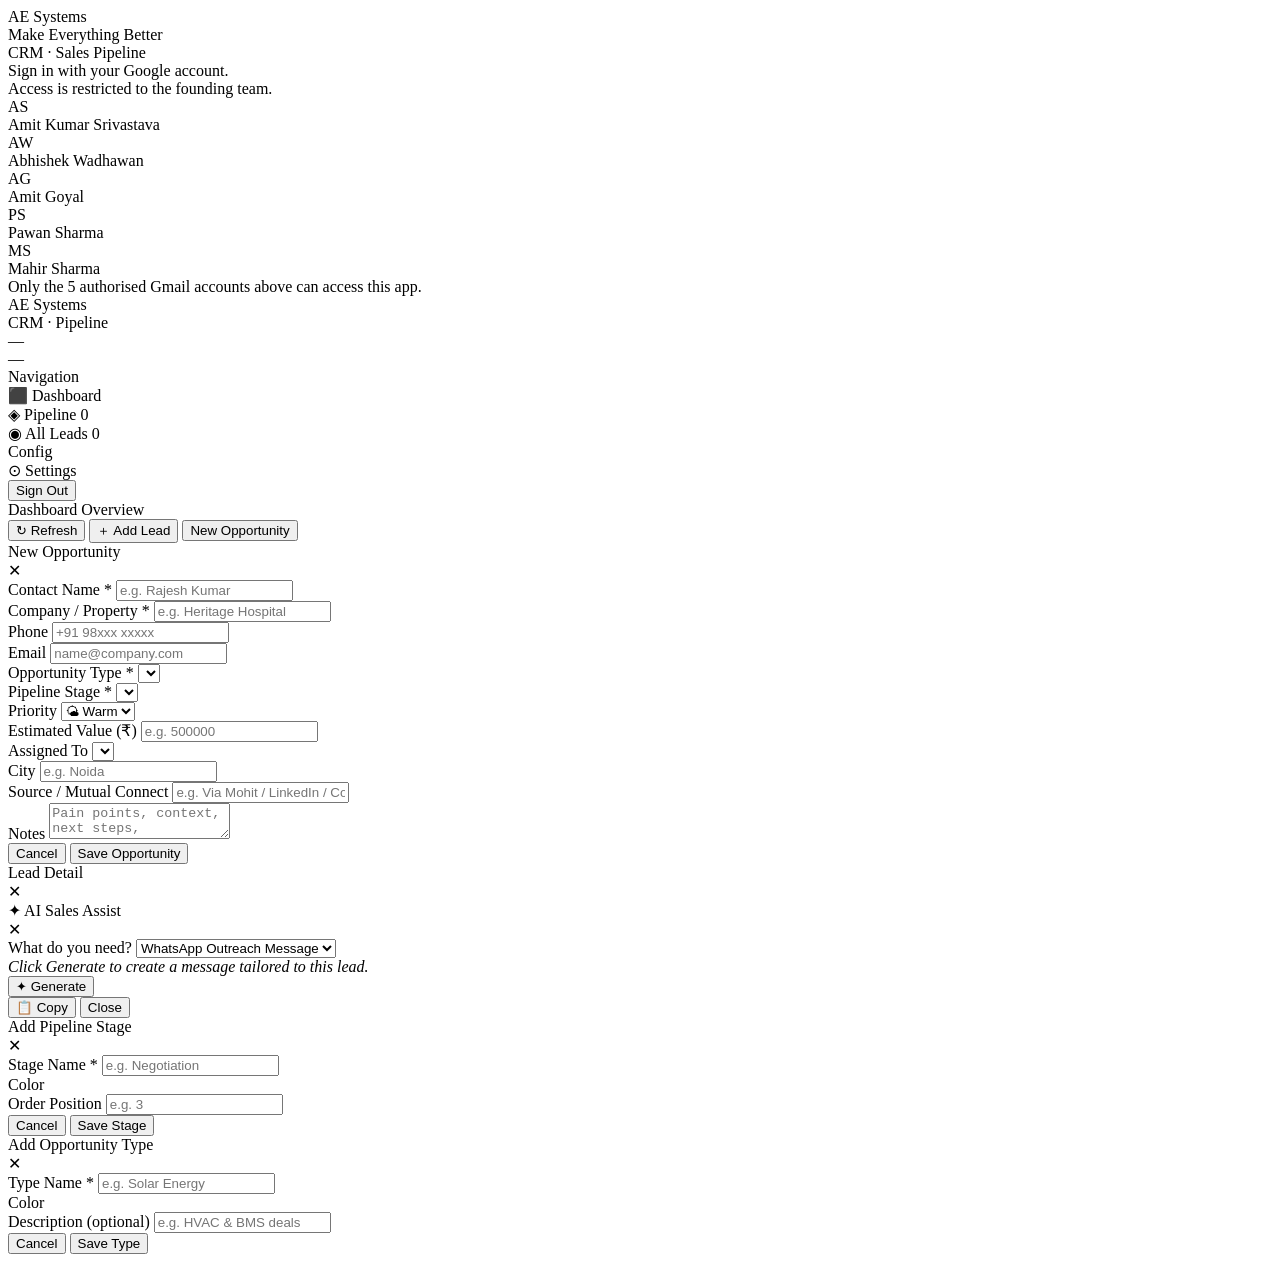
==== index.html @ 58a3195a "Add files via upload" ====
<!DOCTYPE html>
<html lang="en">
<head>
<meta charset="UTF-8">
<meta name="viewport" content="width=device-width, initial-scale=1.0">
<title>AE Systems CRM</title>
<link rel="stylesheet" href="css/style.css">
<!-- Google Identity Services -->
<script src="https://accounts.google.com/gsi/client" async defer></script>
<!-- Google API client -->
<script src="https://apis.google.com/js/api.js" async defer></script>
</head>
<body>

<!-- ══════════════════════════════════════
     LOGIN SCREEN
══════════════════════════════════════ -->
<div class="login-screen" id="login-screen">
  <div class="login-card">
    <div class="login-logo">AE Systems</div>
    <div class="login-tagline">Make Everything Better</div>
    <div class="login-title">CRM · Sales Pipeline</div>
    <div class="login-sub">Sign in with your Google account.<br>Access is restricted to the founding team.</div>

    <div class="login-users">
      <div class="login-user-item"><div class="login-user-avatar">AS</div>Amit Kumar Srivastava</div>
      <div class="login-user-item"><div class="login-user-avatar">AW</div>Abhishek Wadhawan</div>
      <div class="login-user-item"><div class="login-user-avatar">AG</div>Amit Goyal</div>
      <div class="login-user-item"><div class="login-user-avatar">PS</div>Pawan Sharma</div>
      <div class="login-user-item"><div class="login-user-avatar">MS</div>Mahir Sharma</div>
    </div>

    <div class="login-error" id="login-error"></div>
    <div id="google-btn"></div>
    <div class="login-note">Only the 5 authorised Gmail accounts above can access this app.</div>
  </div>
</div>

<!-- ══════════════════════════════════════
     APP SCREEN
══════════════════════════════════════ -->
<div class="app hidden" id="app-screen">

  <!-- SIDEBAR -->
  <aside class="sidebar">
    <div class="sidebar-logo">
      <div class="brand">AE Systems</div>
      <div class="tagline">CRM · Pipeline</div>
    </div>

    <div class="sidebar-user">
      <div class="user-avatar" id="sidebar-avatar"></div>
      <div class="user-info">
        <div class="user-name" id="sidebar-user-name">—</div>
        <div class="user-email" id="sidebar-user-email">—</div>
      </div>
    </div>

    <div class="sidebar-section">
      <div class="sidebar-section-label">Navigation</div>
      <div class="nav-item active" onclick="App.showView('dashboard')" id="nav-dashboard">
        <span class="nav-icon">⬛</span> Dashboard
      </div>
      <div class="nav-item" onclick="App.showView('pipeline')" id="nav-pipeline">
        <span class="nav-icon">◈</span> Pipeline
        <span class="nav-count" id="nav-pipeline-count">0</span>
      </div>
      <div class="nav-item" onclick="App.showView('leads')" id="nav-leads">
        <span class="nav-icon">◉</span> All Leads
        <span class="nav-count" id="nav-leads-count">0</span>
      </div>
    </div>

    <div class="sidebar-section">
      <div class="sidebar-section-label">Config</div>
      <div class="nav-item" onclick="App.showView('settings')" id="nav-settings">
        <span class="nav-icon">⊙</span> Settings
      </div>
    </div>

    <div class="sidebar-footer">
      <button class="btn-signout" onclick="Auth.signOut()">Sign Out</button>
    </div>
  </aside>

  <!-- MAIN -->
  <div class="main">
    <div class="topbar">
      <div class="topbar-title" id="topbar-title">Dashboard <span>Overview</span></div>
      <button class="btn btn-ghost btn-sm" id="btn-refresh" onclick="App.refreshLeads()">↻ Refresh</button>
      <button class="btn btn-ghost btn-sm" onclick="App.openAddLead()">＋ Add Lead</button>
      <button class="btn btn-primary btn-sm" onclick="App.openAddLead()">New Opportunity</button>
    </div>
    <div class="content" id="content"></div>
  </div>
</div>

<!-- ══════════════════════════════════════
     MODALS
══════════════════════════════════════ -->

<!-- ADD / EDIT LEAD -->
<div class="modal-backdrop hidden" id="modal-lead">
  <div class="modal">
    <div class="modal-head">
      <div class="modal-title" id="lead-modal-title">New Opportunity</div>
      <div class="modal-close" onclick="closeModal('modal-lead')">✕</div>
    </div>
    <div class="modal-body">
      <div class="form-row">
        <div class="form-group">
          <label>Contact Name *</label>
          <input type="text" id="f-contact" placeholder="e.g. Rajesh Kumar">
        </div>
        <div class="form-group">
          <label>Company / Property *</label>
          <input type="text" id="f-company" placeholder="e.g. Heritage Hospital">
        </div>
      </div>
      <div class="form-row">
        <div class="form-group">
          <label>Phone</label>
          <input type="text" id="f-phone" placeholder="+91 98xxx xxxxx">
        </div>
        <div class="form-group">
          <label>Email</label>
          <input type="email" id="f-email" placeholder="name@company.com">
        </div>
      </div>
      <div class="form-row">
        <div class="form-group">
          <label>Opportunity Type *</label>
          <select id="f-type"></select>
        </div>
        <div class="form-group">
          <label>Pipeline Stage *</label>
          <select id="f-stage"></select>
        </div>
      </div>
      <div class="form-row">
        <div class="form-group">
          <label>Priority</label>
          <select id="f-priority">
            <option value="hot">🔥 Hot</option>
            <option value="warm" selected>🌤 Warm</option>
            <option value="cold">❄️ Cold</option>
          </select>
        </div>
        <div class="form-group">
          <label>Estimated Value (₹)</label>
          <input type="number" id="f-value" placeholder="e.g. 500000">
        </div>
      </div>
      <div class="form-row">
        <div class="form-group">
          <label>Assigned To</label>
          <select id="f-assigned"></select>
        </div>
        <div class="form-group">
          <label>City</label>
          <input type="text" id="f-city" placeholder="e.g. Noida">
        </div>
      </div>
      <div class="form-row">
        <div class="form-group full">
          <label>Source / Mutual Connect</label>
          <input type="text" id="f-source" placeholder="e.g. Via Mohit / LinkedIn / Cold Outreach">
        </div>
      </div>
      <div class="form-group full">
        <label>Notes</label>
        <textarea id="f-notes" placeholder="Pain points, context, next steps, objections..."></textarea>
      </div>
    </div>
    <div class="modal-footer">
      <button class="btn btn-ghost" onclick="closeModal('modal-lead')">Cancel</button>
      <button class="btn btn-primary" onclick="App.saveLead()">Save Opportunity</button>
    </div>
  </div>
</div>

<!-- LEAD DETAIL -->
<div class="modal-backdrop hidden" id="modal-detail">
  <div class="modal modal-wide">
    <div class="modal-head">
      <div class="modal-title" id="detail-title">Lead Detail</div>
      <div class="modal-close" onclick="closeModal('modal-detail')">✕</div>
    </div>
    <div class="modal-body" id="detail-body"></div>
    <div class="modal-footer" id="detail-footer"></div>
  </div>
</div>

<!-- AI ASSIST -->
<div class="modal-backdrop hidden" id="modal-ai">
  <div class="modal">
    <div class="modal-head">
      <div class="modal-title">✦ AI Sales Assist</div>
      <div class="modal-close" onclick="closeModal('modal-ai')">✕</div>
    </div>
    <div class="modal-body">
      <div class="form-group">
        <label>What do you need?</label>
        <select id="ai-task">
          <option value="whatsapp">WhatsApp Outreach Message</option>
          <option value="followup">Follow-up Message</option>
          <option value="email">Email Pitch</option>
          <option value="objection">Handle Objection</option>
          <option value="poc">POC Proposal Summary</option>
        </select>
      </div>
      <div class="form-group" id="ai-objection-wrap" style="display:none">
        <label>What objection to handle?</label>
        <input type="text" id="ai-objection-text" placeholder="e.g. Budget is tight this year">
      </div>
      <div id="ai-output" class="ai-output" style="color:var(--text3);font-style:italic">
        Click Generate to create a message tailored to this lead.
      </div>
      <button class="btn btn-ai" onclick="App.generateAI()">✦ Generate</button>
    </div>
    <div class="modal-footer">
      <button class="btn btn-ghost btn-sm" onclick="App.copyAI()">📋 Copy</button>
      <button class="btn btn-ghost" onclick="closeModal('modal-ai')">Close</button>
    </div>
  </div>
</div>

<!-- ADD/EDIT STAGE -->
<div class="modal-backdrop hidden" id="modal-stage">
  <div class="modal">
    <div class="modal-head">
      <div class="modal-title" id="stage-modal-title">Add Pipeline Stage</div>
      <div class="modal-close" onclick="closeModal('modal-stage')">✕</div>
    </div>
    <div class="modal-body">
      <div class="form-group">
        <label>Stage Name *</label>
        <input type="text" id="s-name" placeholder="e.g. Negotiation">
      </div>
      <div class="form-group">
        <label>Color</label>
        <div class="color-options" id="stage-colors">
          <div class="color-swatch selected" style="background:#00d4aa" data-color="#00d4aa" onclick="App.selectStageColor(this)"></div>
          <div class="color-swatch" style="background:#4f8ef7" data-color="#4f8ef7" onclick="App.selectStageColor(this)"></div>
          <div class="color-swatch" style="background:#f5a623" data-color="#f5a623" onclick="App.selectStageColor(this)"></div>
          <div class="color-swatch" style="background:#ff4d6d" data-color="#ff4d6d" onclick="App.selectStageColor(this)"></div>
          <div class="color-swatch" style="background:#9b6dff" data-color="#9b6dff" onclick="App.selectStageColor(this)"></div>
          <div class="color-swatch" style="background:#2dd4a0" data-color="#2dd4a0" onclick="App.selectStageColor(this)"></div>
          <div class="color-swatch" style="background:#ff8c69" data-color="#ff8c69" onclick="App.selectStageColor(this)"></div>
          <div class="color-swatch" style="background:#e879f9" data-color="#e879f9" onclick="App.selectStageColor(this)"></div>
        </div>
      </div>
      <div class="form-group">
        <label>Order Position</label>
        <input type="number" id="s-order" placeholder="e.g. 3" min="1">
      </div>
    </div>
    <div class="modal-footer">
      <button class="btn btn-ghost" onclick="closeModal('modal-stage')">Cancel</button>
      <button class="btn btn-primary" onclick="App.saveStage()">Save Stage</button>
    </div>
  </div>
</div>

<!-- ADD/EDIT OPPORTUNITY TYPE -->
<div class="modal-backdrop hidden" id="modal-optype">
  <div class="modal">
    <div class="modal-head">
      <div class="modal-title" id="optype-modal-title">Add Opportunity Type</div>
      <div class="modal-close" onclick="closeModal('modal-optype')">✕</div>
    </div>
    <div class="modal-body">
      <div class="form-group">
        <label>Type Name *</label>
        <input type="text" id="ot-name" placeholder="e.g. Solar Energy">
      </div>
      <div class="form-group">
        <label>Color</label>
        <div class="color-options" id="optype-colors">
          <div class="color-swatch selected" style="background:#00d4aa" data-color="#00d4aa" onclick="App.selectOtColor(this)"></div>
          <div class="color-swatch" style="background:#4f8ef7" data-color="#4f8ef7" onclick="App.selectOtColor(this)"></div>
          <div class="color-swatch" style="background:#f5a623" data-color="#f5a623" onclick="App.selectOtColor(this)"></div>
          <div class="color-swatch" style="background:#ff4d6d" data-color="#ff4d6d" onclick="App.selectOtColor(this)"></div>
          <div class="color-swatch" style="background:#9b6dff" data-color="#9b6dff" onclick="App.selectOtColor(this)"></div>
          <div class="color-swatch" style="background:#2dd4a0" data-color="#2dd4a0" onclick="App.selectOtColor(this)"></div>
          <div class="color-swatch" style="background:#ff8c69" data-color="#ff8c69" onclick="App.selectOtColor(this)"></div>
          <div class="color-swatch" style="background:#e879f9" data-color="#e879f9" onclick="App.selectOtColor(this)"></div>
        </div>
      </div>
      <div class="form-group">
        <label>Description (optional)</label>
        <input type="text" id="ot-desc" placeholder="e.g. HVAC & BMS deals">
      </div>
    </div>
    <div class="modal-footer">
      <button class="btn btn-ghost" onclick="closeModal('modal-optype')">Cancel</button>
      <button class="btn btn-primary" onclick="App.saveOpType()">Save Type</button>
    </div>
  </div>
</div>

<!-- TOAST -->
<div class="toast" id="toast"></div>

<!-- SCRIPTS (order matters) -->
<script src="config.js"></script>
<script src="js/auth.js"></script>
<script src="js/sheets.js"></script>
<script src="js/app.js"></script>
</body>
</html>
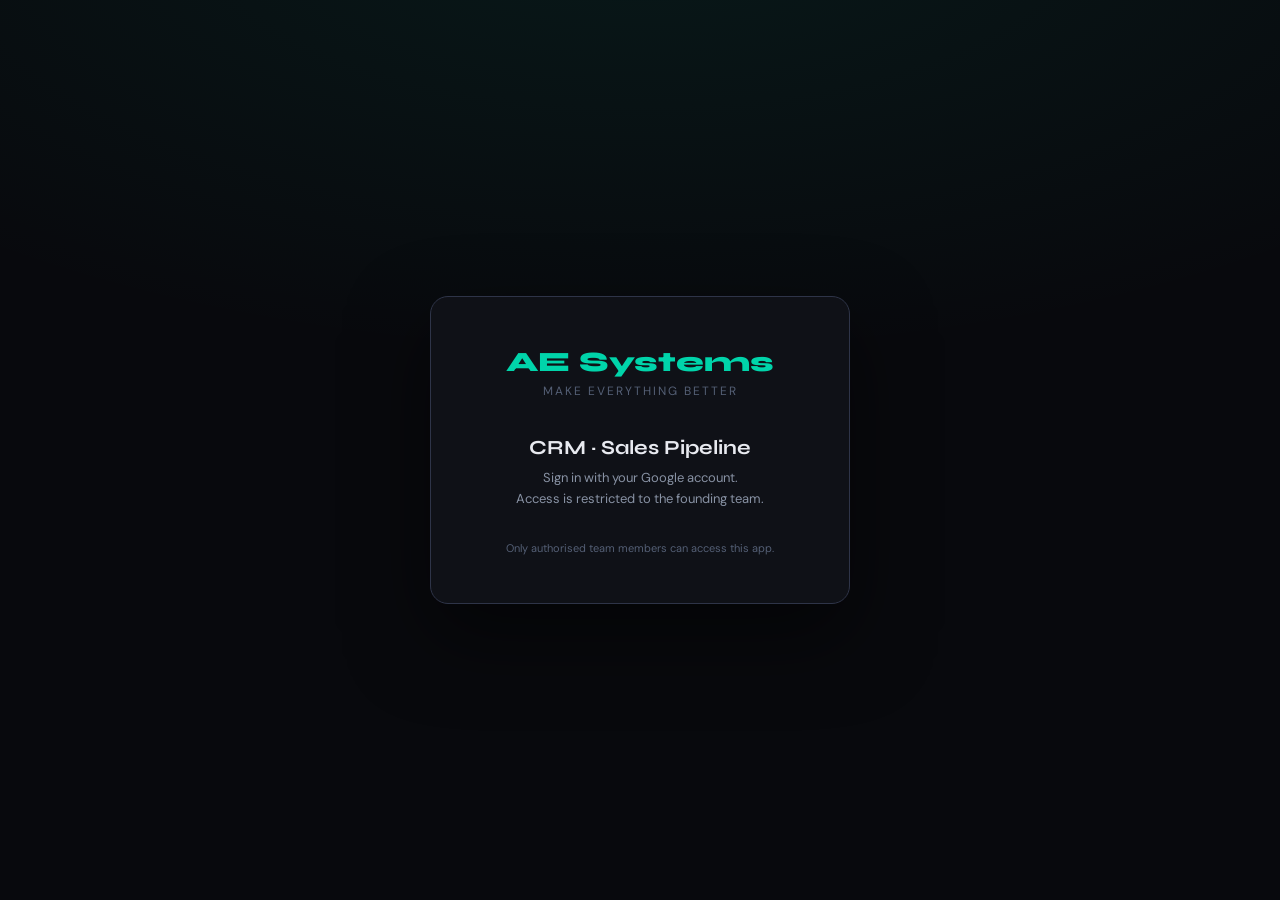
==== commit 3184a172: "Add files via upload" ====
--- a/index.html
+++ b/index.html
@@ -22,17 +22,9 @@
     <div class="login-title">CRM · Sales Pipeline</div>
     <div class="login-sub">Sign in with your Google account.<br>Access is restricted to the founding team.</div>
 
-    <div class="login-users">
-      <div class="login-user-item"><div class="login-user-avatar">AS</div>Amit Kumar Srivastava</div>
-      <div class="login-user-item"><div class="login-user-avatar">AW</div>Abhishek Wadhawan</div>
-      <div class="login-user-item"><div class="login-user-avatar">AG</div>Amit Goyal</div>
-      <div class="login-user-item"><div class="login-user-avatar">PS</div>Pawan Sharma</div>
-      <div class="login-user-item"><div class="login-user-avatar">MS</div>Mahir Sharma</div>
-    </div>
-
     <div class="login-error" id="login-error"></div>
     <div id="google-btn"></div>
-    <div class="login-note">Only the 5 authorised Gmail accounts above can access this app.</div>
+    <div class="login-note">Only authorised team members can access this app.</div>
   </div>
 </div>
 
@@ -88,8 +80,7 @@
     <div class="topbar">
       <div class="topbar-title" id="topbar-title">Dashboard <span>Overview</span></div>
       <button class="btn btn-ghost btn-sm" id="btn-refresh" onclick="App.refreshLeads()">↻ Refresh</button>
-      <button class="btn btn-ghost btn-sm" onclick="App.openAddLead()">＋ Add Lead</button>
-      <button class="btn btn-primary btn-sm" onclick="App.openAddLead()">New Opportunity</button>
+      <button class="btn btn-primary btn-sm" onclick="App.openAddLead()">＋ New Opportunity</button>
     </div>
     <div class="content" id="content"></div>
   </div>
--- a/css/style.css
+++ b/css/style.css
@@ -0,0 +1,264 @@
+/* AE SYSTEMS CRM — STYLES */
+@import url('https://fonts.googleapis.com/css2?family=Syne:wght@400;500;600;700;800&family=DM+Sans:ital,wght@0,300;0,400;0,500;0,600;1,400&display=swap');
+
+:root {
+  --bg: #08090d;
+  --surface: #0f1117;
+  --surface2: #161922;
+  --surface3: #1e2230;
+  --border: #252a38;
+  --border2: #2e3448;
+  --teal: #00d4aa;
+  --teal-dim: rgba(0,212,170,0.12);
+  --teal-glow: rgba(0,212,170,0.25);
+  --amber: #f5a623;
+  --amber-dim: rgba(245,166,35,0.12);
+  --red: #ff4d6d;
+  --red-dim: rgba(255,77,109,0.12);
+  --blue: #4f8ef7;
+  --blue-dim: rgba(79,142,247,0.12);
+  --purple: #9b6dff;
+  --purple-dim: rgba(155,109,255,0.12);
+  --green: #2dd4a0;
+  --text: #e8eaf0;
+  --text2: #8892a4;
+  --text3: #545f75;
+  --font-head: 'Syne', sans-serif;
+  --font-body: 'DM Sans', sans-serif;
+  --radius: 10px;
+  --radius-sm: 6px;
+}
+
+* { margin: 0; padding: 0; box-sizing: border-box; }
+body { font-family: var(--font-body); background: var(--bg); color: var(--text); min-height: 100vh; }
+
+/* ── LOGIN SCREEN ── */
+.login-screen {
+  min-height: 100vh; display: flex; align-items: center; justify-content: center;
+  background: var(--bg);
+  background-image: radial-gradient(ellipse 80% 50% at 50% -10%, rgba(0,212,170,0.08), transparent);
+}
+.login-card {
+  background: var(--surface); border: 1px solid var(--border2);
+  border-radius: 18px; padding: 48px 44px; width: 100%; max-width: 420px;
+  text-align: center; box-shadow: 0 32px 80px rgba(0,0,0,0.5);
+}
+.login-logo { font-family: var(--font-head); font-size: 28px; font-weight: 800; color: var(--teal); margin-bottom: 4px; }
+.login-tagline { font-size: 12px; color: var(--text3); letter-spacing: 2px; text-transform: uppercase; margin-bottom: 36px; }
+.login-title { font-family: var(--font-head); font-size: 20px; font-weight: 700; margin-bottom: 8px; }
+.login-sub { font-size: 13px; color: var(--text2); margin-bottom: 32px; line-height: 1.6; }
+.login-users { display: flex; flex-direction: column; gap: 8px; margin-bottom: 28px; text-align: left; }
+.login-user-item {
+  display: flex; align-items: center; gap: 10px; padding: 10px 14px;
+  background: var(--surface2); border: 1px solid var(--border); border-radius: var(--radius-sm);
+  font-size: 12px; color: var(--text2);
+}
+.login-user-avatar {
+  width: 28px; height: 28px; border-radius: 50%; background: var(--teal-dim);
+  color: var(--teal); font-size: 11px; font-weight: 700;
+  display: flex; align-items: center; justify-content: center; flex-shrink: 0;
+}
+.btn-google {
+  width: 100%; padding: 13px 20px; border-radius: var(--radius-sm);
+  background: #fff; color: #1a1a1a; font-family: var(--font-body);
+  font-size: 14px; font-weight: 600; border: none; cursor: pointer;
+  display: flex; align-items: center; justify-content: center; gap: 10px;
+  transition: all .15s; box-shadow: 0 2px 8px rgba(0,0,0,0.2);
+}
+.btn-google:hover { background: #f0f0f0; transform: translateY(-1px); }
+.btn-google svg { width: 18px; height: 18px; }
+.login-note { font-size: 11px; color: var(--text3); margin-top: 16px; }
+.login-error {
+  background: var(--red-dim); border: 1px solid rgba(255,77,109,0.3);
+  color: var(--red); padding: 10px 14px; border-radius: var(--radius-sm);
+  font-size: 13px; margin-bottom: 16px; display: none;
+}
+
+/* ── APP LAYOUT ── */
+.app { display: flex; height: 100vh; overflow: hidden; }
+.hidden { display: none !important; }
+
+/* ── SIDEBAR ── */
+.sidebar {
+  width: 224px; min-width: 224px; background: var(--surface);
+  border-right: 1px solid var(--border); display: flex; flex-direction: column; overflow-y: auto;
+}
+.sidebar-logo { padding: 22px 20px 18px; border-bottom: 1px solid var(--border); }
+.sidebar-logo .brand { font-family: var(--font-head); font-size: 18px; font-weight: 800; color: var(--teal); }
+.sidebar-logo .tagline { font-size: 10px; color: var(--text3); font-weight: 500; letter-spacing: 1.5px; text-transform: uppercase; margin-top: 2px; }
+.sidebar-user {
+  padding: 14px 16px; border-bottom: 1px solid var(--border);
+  display: flex; align-items: center; gap: 10px;
+}
+.user-avatar {
+  width: 32px; height: 32px; border-radius: 50%;
+  background: var(--teal-dim); border: 1px solid var(--teal-glow);
+  display: flex; align-items: center; justify-content: center;
+  font-size: 12px; font-weight: 700; color: var(--teal); flex-shrink: 0;
+  overflow: hidden;
+}
+.user-avatar img { width: 100%; height: 100%; object-fit: cover; }
+.user-info { flex: 1; min-width: 0; }
+.user-name { font-size: 12px; font-weight: 600; color: var(--text); white-space: nowrap; overflow: hidden; text-overflow: ellipsis; }
+.user-email { font-size: 10px; color: var(--text3); white-space: nowrap; overflow: hidden; text-overflow: ellipsis; }
+.sidebar-section { padding: 16px 12px 8px; }
+.sidebar-section-label { font-size: 9px; font-weight: 700; letter-spacing: 2px; text-transform: uppercase; color: var(--text3); padding: 0 8px; margin-bottom: 6px; }
+.nav-item {
+  display: flex; align-items: center; gap: 10px; padding: 9px 10px;
+  border-radius: var(--radius-sm); font-size: 13px; font-weight: 500;
+  color: var(--text2); cursor: pointer; transition: all .15s; margin-bottom: 2px;
+}
+.nav-item:hover { background: var(--surface2); color: var(--text); }
+.nav-item.active { background: var(--teal-dim); color: var(--teal); }
+.nav-icon { font-size: 15px; width: 18px; text-align: center; }
+.nav-count { margin-left: auto; background: var(--surface3); color: var(--text3); font-size: 10px; font-weight: 700; padding: 2px 7px; border-radius: 20px; }
+.nav-item.active .nav-count { background: var(--teal-glow); color: var(--teal); }
+.sidebar-footer { margin-top: auto; padding: 14px 16px; border-top: 1px solid var(--border); }
+.btn-signout { width: 100%; padding: 8px; background: var(--surface2); border: 1px solid var(--border2); border-radius: var(--radius-sm); color: var(--text3); font-size: 12px; font-weight: 600; cursor: pointer; transition: all .15s; }
+.btn-signout:hover { border-color: var(--red); color: var(--red); background: var(--red-dim); }
+
+/* ── MAIN ── */
+.main { flex: 1; display: flex; flex-direction: column; overflow: hidden; }
+.topbar {
+  background: var(--surface); border-bottom: 1px solid var(--border);
+  padding: 14px 28px; display: flex; align-items: center; gap: 12px; flex-shrink: 0;
+}
+.topbar-title { font-family: var(--font-head); font-size: 18px; font-weight: 700; flex: 1; }
+.topbar-title span { color: var(--teal); }
+.content { flex: 1; overflow-y: auto; padding: 24px 28px; }
+
+/* ── BUTTONS ── */
+.btn {
+  display: inline-flex; align-items: center; gap: 7px; padding: 9px 18px;
+  border-radius: var(--radius-sm); font-family: var(--font-body); font-size: 13px;
+  font-weight: 600; border: none; cursor: pointer; transition: all .15s; white-space: nowrap;
+}
+.btn-primary { background: var(--teal); color: #08090d; }
+.btn-primary:hover { background: #00efc0; }
+.btn-ghost { background: var(--surface2); color: var(--text2); border: 1px solid var(--border2); }
+.btn-ghost:hover { border-color: var(--teal); color: var(--teal); }
+.btn-sm { padding: 6px 12px; font-size: 12px; }
+.btn-danger { background: var(--red-dim); color: var(--red); border: 1px solid rgba(255,77,109,0.25); }
+.btn-danger:hover { background: var(--red); color: #fff; }
+.btn-ai { background: var(--purple-dim); color: var(--purple); border: 1px solid rgba(155,109,255,0.3); }
+.btn-ai:hover { background: var(--purple); color: #fff; }
+
+/* ── STATS ── */
+.stats-grid { display: grid; grid-template-columns: repeat(4, 1fr); gap: 14px; margin-bottom: 24px; }
+.stat-card { background: var(--surface); border: 1px solid var(--border); border-radius: var(--radius); padding: 18px 20px; position: relative; overflow: hidden; }
+.stat-card::before { content: ''; position: absolute; top: 0; left: 0; right: 0; height: 2px; }
+.stat-card.c-teal::before { background: var(--teal); }
+.stat-card.c-amber::before { background: var(--amber); }
+.stat-card.c-blue::before { background: var(--blue); }
+.stat-card.c-purple::before { background: var(--purple); }
+.stat-label { font-size: 11px; font-weight: 600; color: var(--text3); text-transform: uppercase; letter-spacing: 1px; margin-bottom: 8px; }
+.stat-value { font-family: var(--font-head); font-size: 28px; font-weight: 800; }
+.stat-card.c-teal .stat-value { color: var(--teal); }
+.stat-card.c-amber .stat-value { color: var(--amber); }
+.stat-card.c-blue .stat-value { color: var(--blue); }
+.stat-card.c-purple .stat-value { color: var(--purple); }
+.stat-sub { font-size: 11px; color: var(--text3); margin-top: 4px; }
+
+/* ── PIPELINE ── */
+.pipeline-wrap { display: flex; gap: 14px; overflow-x: auto; padding-bottom: 8px; }
+.pipeline-col { min-width: 240px; max-width: 260px; flex-shrink: 0; background: var(--surface); border: 1px solid var(--border); border-radius: var(--radius); display: flex; flex-direction: column; }
+.pipeline-col-head { padding: 14px 16px; border-bottom: 1px solid var(--border); display: flex; align-items: center; gap: 8px; }
+.stage-dot { width: 8px; height: 8px; border-radius: 50%; flex-shrink: 0; }
+.stage-name-label { font-family: var(--font-head); font-size: 13px; font-weight: 700; flex: 1; }
+.stage-count { background: var(--surface3); color: var(--text3); font-size: 11px; font-weight: 700; padding: 2px 8px; border-radius: 20px; }
+.pipeline-col-body { padding: 12px; flex: 1; display: flex; flex-direction: column; gap: 10px; min-height: 80px; }
+.lead-card { background: var(--surface2); border: 1px solid var(--border); border-radius: var(--radius-sm); padding: 12px 14px; cursor: pointer; transition: all .15s; }
+.lead-card:hover { border-color: var(--teal); transform: translateY(-1px); }
+.lead-name { font-family: var(--font-head); font-size: 13px; font-weight: 700; margin-bottom: 4px; }
+.lead-company { font-size: 12px; color: var(--text2); margin-bottom: 8px; }
+.lead-meta { display: flex; align-items: center; gap: 6px; flex-wrap: wrap; }
+.lead-owner { font-size: 10px; color: var(--text3); margin-top: 6px; }
+
+/* ── TAGS / CHIPS ── */
+.tag { font-size: 10px; font-weight: 600; padding: 2px 8px; border-radius: 20px; text-transform: uppercase; letter-spacing: 0.5px; }
+.badge-stage { font-size: 10px; font-weight: 700; padding: 3px 9px; border-radius: 20px; border: 1px solid; }
+.priority-hot  { background: var(--red-dim);   color: var(--red); }
+.priority-warm { background: var(--amber-dim); color: var(--amber); }
+.priority-cold { background: var(--blue-dim);  color: var(--text3); }
+
+/* ── TABLE ── */
+.table-wrap { background: var(--surface); border: 1px solid var(--border); border-radius: var(--radius); overflow: hidden; }
+table { width: 100%; border-collapse: collapse; }
+thead th { padding: 12px 16px; text-align: left; font-size: 11px; font-weight: 700; text-transform: uppercase; letter-spacing: 1px; color: var(--text3); background: var(--surface2); border-bottom: 1px solid var(--border); }
+tbody tr { border-bottom: 1px solid var(--border); cursor: pointer; transition: background .1s; }
+tbody tr:hover { background: var(--surface2); }
+tbody tr:last-child { border-bottom: none; }
+td { padding: 13px 16px; font-size: 13px; color: var(--text2); }
+td.primary { color: var(--text); font-weight: 600; }
+
+/* ── FILTERS ── */
+.filters-bar { display: flex; gap: 10px; align-items: center; flex-wrap: wrap; margin-bottom: 18px; }
+.filter-chip { padding: 6px 14px; border-radius: 20px; font-size: 12px; font-weight: 600; border: 1px solid var(--border2); color: var(--text2); cursor: pointer; background: var(--surface); transition: all .15s; }
+.filter-chip.active { background: var(--teal-dim); color: var(--teal); border-color: var(--teal); }
+.view-toggle { display: flex; gap: 4px; background: var(--surface2); border: 1px solid var(--border); border-radius: var(--radius-sm); padding: 3px; }
+.view-btn { padding: 5px 12px; border-radius: 4px; font-size: 12px; font-weight: 600; cursor: pointer; color: var(--text3); transition: all .15s; }
+.view-btn.active { background: var(--teal-dim); color: var(--teal); }
+
+/* ── MODAL ── */
+.modal-backdrop { position: fixed; inset: 0; background: rgba(0,0,0,0.75); display: flex; align-items: center; justify-content: center; z-index: 1000; padding: 20px; backdrop-filter: blur(4px); }
+.modal { background: var(--surface); border: 1px solid var(--border2); border-radius: 14px; width: 100%; max-width: 600px; max-height: 90vh; overflow-y: auto; box-shadow: 0 24px 80px rgba(0,0,0,0.6); }
+.modal-wide { max-width: 780px; }
+.modal-head { padding: 22px 24px; border-bottom: 1px solid var(--border); display: flex; align-items: center; gap: 12px; }
+.modal-title { font-family: var(--font-head); font-size: 17px; font-weight: 800; flex: 1; }
+.modal-close { width: 30px; height: 30px; background: var(--surface2); border: 1px solid var(--border); border-radius: 50%; display: flex; align-items: center; justify-content: center; cursor: pointer; color: var(--text3); font-size: 16px; transition: all .15s; }
+.modal-close:hover { background: var(--red-dim); color: var(--red); border-color: var(--red); }
+.modal-body { padding: 22px 24px; display: flex; flex-direction: column; gap: 16px; }
+.modal-footer { padding: 16px 24px; border-top: 1px solid var(--border); display: flex; align-items: center; gap: 10px; justify-content: flex-end; }
+
+/* ── FORMS ── */
+.form-row { display: grid; grid-template-columns: 1fr 1fr; gap: 14px; }
+.form-group { display: flex; flex-direction: column; gap: 6px; }
+.form-group.full { grid-column: 1 / -1; }
+label { font-size: 11px; font-weight: 700; color: var(--text3); text-transform: uppercase; letter-spacing: 1px; }
+input, select, textarea { background: var(--surface2); border: 1px solid var(--border2); border-radius: var(--radius-sm); padding: 10px 12px; font-family: var(--font-body); font-size: 13px; color: var(--text); transition: border .15s; outline: none; }
+input:focus, select:focus, textarea:focus { border-color: var(--teal); }
+textarea { resize: vertical; min-height: 80px; }
+select option { background: var(--surface2); }
+
+/* ── SETTINGS ── */
+.settings-section { background: var(--surface); border: 1px solid var(--border); border-radius: var(--radius); margin-bottom: 18px; overflow: hidden; }
+.settings-head { padding: 16px 20px; border-bottom: 1px solid var(--border); display: flex; align-items: center; justify-content: space-between; }
+.settings-head-title { font-family: var(--font-head); font-size: 14px; font-weight: 700; }
+.settings-body { padding: 16px 20px; display: flex; flex-direction: column; gap: 10px; }
+.settings-item { display: flex; align-items: center; gap: 10px; padding: 10px 14px; background: var(--surface2); border: 1px solid var(--border); border-radius: var(--radius-sm); }
+.item-color { width: 12px; height: 12px; border-radius: 50%; flex-shrink: 0; }
+.item-name { flex: 1; font-size: 13px; font-weight: 500; }
+.item-actions { display: flex; gap: 6px; }
+
+/* ── AI PANEL ── */
+.ai-output { background: var(--surface2); border: 1px solid var(--border2); border-radius: var(--radius-sm); padding: 16px; font-size: 13px; line-height: 1.7; color: var(--text); min-height: 120px; white-space: pre-wrap; word-break: break-word; }
+.ai-output.loading { color: var(--text3); animation: pulse 1.5s infinite; }
+@keyframes pulse { 0%,100%{opacity:1} 50%{opacity:.4} }
+
+/* ── COLOR SWATCHES ── */
+.color-options { display: flex; gap: 8px; flex-wrap: wrap; margin-top: 4px; }
+.color-swatch { width: 24px; height: 24px; border-radius: 50%; cursor: pointer; border: 2px solid transparent; transition: all .15s; }
+.color-swatch.selected { border-color: #fff; transform: scale(1.2); }
+
+/* ── DETAIL ── */
+.detail-grid { display: grid; grid-template-columns: 1fr 1fr; gap: 12px; }
+.detail-item { display: flex; flex-direction: column; gap: 4px; }
+.detail-label { font-size: 10px; font-weight: 700; color: var(--text3); text-transform: uppercase; letter-spacing: 1px; }
+.detail-value { font-size: 13px; color: var(--text); font-weight: 500; }
+.detail-notes { background: var(--surface2); border: 1px solid var(--border); border-radius: var(--radius-sm); padding: 12px; font-size: 13px; line-height: 1.6; color: var(--text2); }
+
+/* ── MISC ── */
+.empty-state { text-align: center; padding: 40px 20px; color: var(--text3); }
+.empty-state .empty-icon { font-size: 36px; margin-bottom: 12px; }
+.empty-state p { font-size: 13px; }
+.section-header { display: flex; align-items: center; justify-content: space-between; margin-bottom: 18px; }
+.section-header h2 { font-family: var(--font-head); font-size: 20px; font-weight: 800; }
+.toast { position: fixed; bottom: 24px; right: 24px; background: var(--surface3); border: 1px solid var(--border2); color: var(--text); padding: 12px 20px; border-radius: var(--radius-sm); font-size: 13px; font-weight: 500; z-index: 9999; opacity: 0; transition: opacity .2s; pointer-events: none; }
+.toast.show { opacity: 1; }
+.toast.success { border-color: var(--teal); color: var(--teal); }
+.toast.error { border-color: var(--red); color: var(--red); }
+.spinner { display: inline-block; width: 16px; height: 16px; border: 2px solid var(--border2); border-top-color: var(--teal); border-radius: 50%; animation: spin .6s linear infinite; }
+@keyframes spin { to { transform: rotate(360deg); } }
+::-webkit-scrollbar { width: 5px; height: 5px; }
+::-webkit-scrollbar-track { background: transparent; }
+::-webkit-scrollbar-thumb { background: var(--border2); border-radius: 10px; }
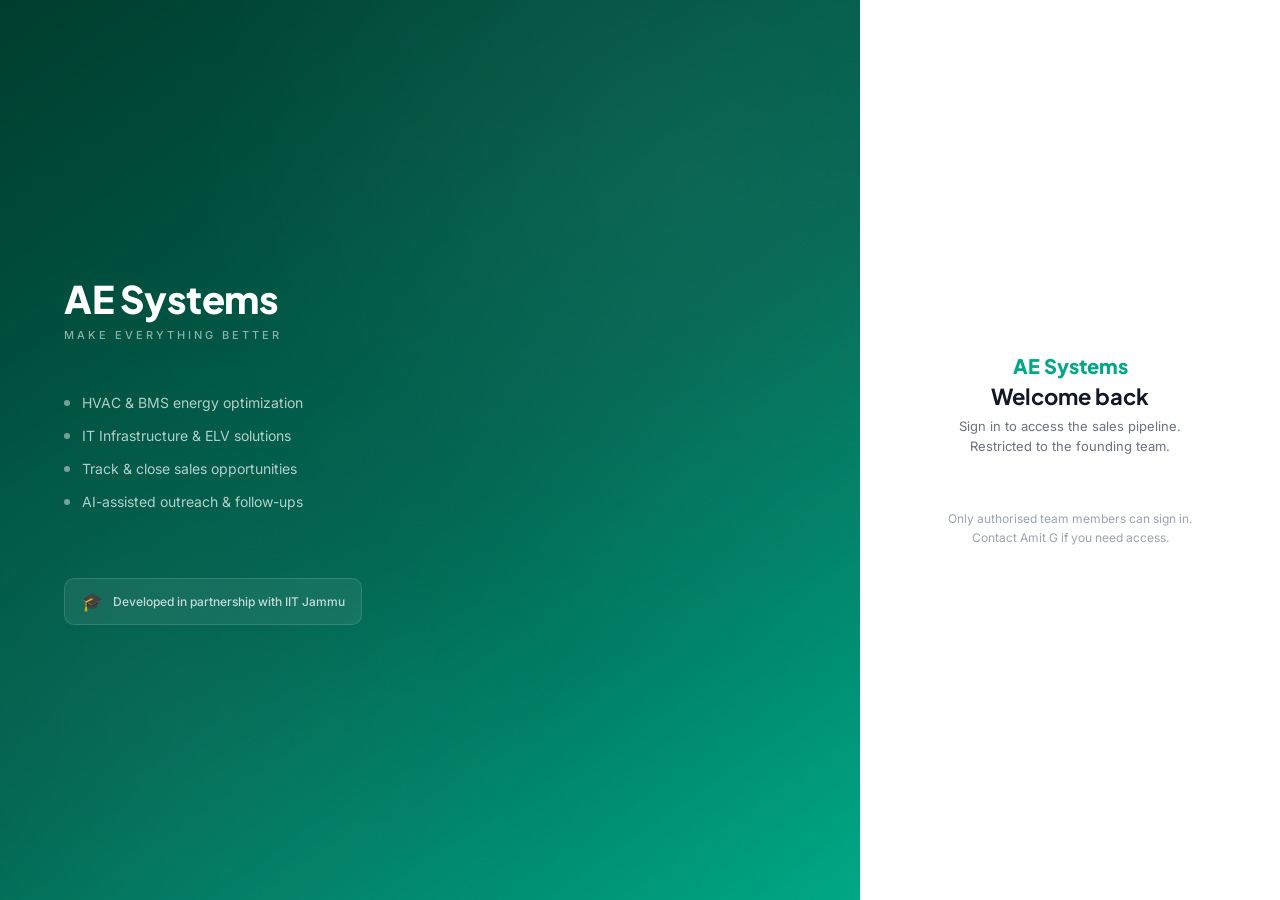
==== commit 34986f5d: "Add files via upload" ====
--- a/index.html
+++ b/index.html
@@ -16,16 +16,35 @@
      LOGIN SCREEN
 ══════════════════════════════════════ -->
 <div class="login-screen" id="login-screen">
-  <div class="login-card">
-    <div class="login-logo">AE Systems</div>
-    <div class="login-tagline">Make Everything Better</div>
-    <div class="login-title">CRM · Sales Pipeline</div>
-    <div class="login-sub">Sign in with your Google account.<br>Access is restricted to the founding team.</div>
-
+
+  <!-- LEFT PANEL -->
+  <div class="login-left">
+    <div class="login-brand">
+      <div class="login-brand-name">AE Systems</div>
+      <div class="login-brand-tag">Make Everything Better</div>
+      <div class="login-feature"><div class="login-feature-dot"></div><div class="login-feature-text">HVAC & BMS energy optimization</div></div>
+      <div class="login-feature"><div class="login-feature-dot"></div><div class="login-feature-text">IT Infrastructure & ELV solutions</div></div>
+      <div class="login-feature"><div class="login-feature-dot"></div><div class="login-feature-text">Track & close sales opportunities</div></div>
+      <div class="login-feature"><div class="login-feature-dot"></div><div class="login-feature-text">AI-assisted outreach & follow-ups</div></div>
+      <div class="login-iit">
+        <span style="font-size:18px">🎓</span>
+        <div class="login-iit-text">Developed in partnership with IIT Jammu</div>
+      </div>
+    </div>
+  </div>
+
+  <!-- RIGHT PANEL -->
+  <div class="login-right">
+    <div class="login-form-logo">AE Systems</div>
+    <div class="login-form-title">Welcome back</div>
+    <div class="login-form-sub">Sign in to access the sales pipeline.<br>Restricted to the founding team.</div>
     <div class="login-error" id="login-error"></div>
-    <div id="google-btn"></div>
-    <div class="login-note">Only authorised team members can access this app.</div>
-  </div>
+    <div class="login-google-wrap">
+      <div id="google-btn"></div>
+    </div>
+    <div class="login-note">Only authorised team members can sign in.<br>Contact Amit G if you need access.</div>
+  </div>
+
 </div>
 
 <!-- ══════════════════════════════════════
--- a/css/style.css
+++ b/css/style.css
@@ -1,263 +1,288 @@
-/* AE SYSTEMS CRM — STYLES */
-@import url('https://fonts.googleapis.com/css2?family=Syne:wght@400;500;600;700;800&family=DM+Sans:ital,wght@0,300;0,400;0,500;0,600;1,400&display=swap');
+/* AE SYSTEMS CRM — LIGHT CORPORATE THEME */
+@import url('https://fonts.googleapis.com/css2?family=Inter:wght@300;400;500;600;700&family=Plus+Jakarta+Sans:wght@400;500;600;700;800&display=swap');
 
 :root {
-  --bg: #08090d;
-  --surface: #0f1117;
-  --surface2: #161922;
-  --surface3: #1e2230;
-  --border: #252a38;
-  --border2: #2e3448;
-  --teal: #00d4aa;
-  --teal-dim: rgba(0,212,170,0.12);
-  --teal-glow: rgba(0,212,170,0.25);
-  --amber: #f5a623;
-  --amber-dim: rgba(245,166,35,0.12);
-  --red: #ff4d6d;
-  --red-dim: rgba(255,77,109,0.12);
-  --blue: #4f8ef7;
-  --blue-dim: rgba(79,142,247,0.12);
-  --purple: #9b6dff;
-  --purple-dim: rgba(155,109,255,0.12);
-  --green: #2dd4a0;
-  --text: #e8eaf0;
-  --text2: #8892a4;
-  --text3: #545f75;
-  --font-head: 'Syne', sans-serif;
-  --font-body: 'DM Sans', sans-serif;
-  --radius: 10px;
+  --bg:        #f4f6f9;
+  --surface:   #ffffff;
+  --surface2:  #f9fafb;
+  --surface3:  #f0f2f5;
+  --border:    #e5e7eb;
+  --border2:   #d1d5db;
+  --teal:      #00a885;
+  --teal-lt:   #e6f7f4;
+  --teal-md:   rgba(0,168,133,0.15);
+  --amber:     #d97706;
+  --amber-lt:  #fef3c7;
+  --red:       #dc2626;
+  --red-lt:    #fee2e2;
+  --blue:      #2563eb;
+  --blue-lt:   #dbeafe;
+  --purple:    #7c3aed;
+  --purple-lt: #ede9fe;
+  --green:     #059669;
+  --green-lt:  #d1fae5;
+  --text:      #111827;
+  --text2:     #374151;
+  --text3:     #6b7280;
+  --text4:     #9ca3af;
+  --font-head: 'Plus Jakarta Sans', sans-serif;
+  --font-body: 'Inter', sans-serif;
+  --radius:    10px;
   --radius-sm: 6px;
+  --shadow:    0 1px 3px rgba(0,0,0,0.08), 0 1px 2px rgba(0,0,0,0.04);
+  --shadow-md: 0 4px 12px rgba(0,0,0,0.08);
+  --shadow-lg: 0 16px 40px rgba(0,0,0,0.10);
 }
 
 * { margin: 0; padding: 0; box-sizing: border-box; }
-body { font-family: var(--font-body); background: var(--bg); color: var(--text); min-height: 100vh; }
-
-/* ── LOGIN SCREEN ── */
+body {
+  font-family: var(--font-body);
+  background: var(--bg);
+  color: var(--text);
+  min-height: 100vh;
+  font-size: 14px;
+  -webkit-font-smoothing: antialiased;
+}
+
+/* ── LOGIN ── */
 .login-screen {
-  min-height: 100vh; display: flex; align-items: center; justify-content: center;
-  background: var(--bg);
-  background-image: radial-gradient(ellipse 80% 50% at 50% -10%, rgba(0,212,170,0.08), transparent);
-}
-.login-card {
-  background: var(--surface); border: 1px solid var(--border2);
-  border-radius: 18px; padding: 48px 44px; width: 100%; max-width: 420px;
-  text-align: center; box-shadow: 0 32px 80px rgba(0,0,0,0.5);
-}
-.login-logo { font-family: var(--font-head); font-size: 28px; font-weight: 800; color: var(--teal); margin-bottom: 4px; }
-.login-tagline { font-size: 12px; color: var(--text3); letter-spacing: 2px; text-transform: uppercase; margin-bottom: 36px; }
-.login-title { font-family: var(--font-head); font-size: 20px; font-weight: 700; margin-bottom: 8px; }
-.login-sub { font-size: 13px; color: var(--text2); margin-bottom: 32px; line-height: 1.6; }
-.login-users { display: flex; flex-direction: column; gap: 8px; margin-bottom: 28px; text-align: left; }
-.login-user-item {
-  display: flex; align-items: center; gap: 10px; padding: 10px 14px;
-  background: var(--surface2); border: 1px solid var(--border); border-radius: var(--radius-sm);
-  font-size: 12px; color: var(--text2);
-}
-.login-user-avatar {
-  width: 28px; height: 28px; border-radius: 50%; background: var(--teal-dim);
-  color: var(--teal); font-size: 11px; font-weight: 700;
-  display: flex; align-items: center; justify-content: center; flex-shrink: 0;
-}
-.btn-google {
-  width: 100%; padding: 13px 20px; border-radius: var(--radius-sm);
-  background: #fff; color: #1a1a1a; font-family: var(--font-body);
-  font-size: 14px; font-weight: 600; border: none; cursor: pointer;
-  display: flex; align-items: center; justify-content: center; gap: 10px;
-  transition: all .15s; box-shadow: 0 2px 8px rgba(0,0,0,0.2);
-}
-.btn-google:hover { background: #f0f0f0; transform: translateY(-1px); }
-.btn-google svg { width: 18px; height: 18px; }
-.login-note { font-size: 11px; color: var(--text3); margin-top: 16px; }
+  min-height: 100vh;
+  display: flex;
+  background: #fff;
+}
+.login-left {
+  flex: 1;
+  background: linear-gradient(145deg, #003d2e 0%, #006652 55%, #00a885 100%);
+  display: flex; flex-direction: column;
+  align-items: flex-start; justify-content: center;
+  padding: 64px;
+  position: relative; overflow: hidden;
+}
+.login-left::before {
+  content: '';
+  position: absolute; inset: 0;
+  background-image: radial-gradient(circle at 80% 20%, rgba(255,255,255,0.05) 0%, transparent 50%),
+                    radial-gradient(circle at 20% 80%, rgba(255,255,255,0.03) 0%, transparent 40%);
+}
+.login-brand { position: relative; z-index: 1; }
+.login-brand-name {
+  font-family: var(--font-head); font-size: 38px; font-weight: 800;
+  color: #fff; letter-spacing: -0.5px; margin-bottom: 6px;
+}
+.login-brand-tag {
+  font-size: 11px; color: rgba(255,255,255,0.55);
+  letter-spacing: 3px; text-transform: uppercase; font-weight: 500;
+  margin-bottom: 52px;
+}
+.login-feature {
+  display: flex; align-items: center; gap: 12px;
+  margin-bottom: 16px; position: relative; z-index: 1;
+}
+.login-feature-dot {
+  width: 6px; height: 6px; border-radius: 50%;
+  background: rgba(255,255,255,0.45); flex-shrink: 0;
+}
+.login-feature-text { font-size: 14px; color: rgba(255,255,255,0.7); }
+.login-iit {
+  margin-top: 52px; padding: 12px 16px;
+  background: rgba(255,255,255,0.07); border: 1px solid rgba(255,255,255,0.12);
+  border-radius: var(--radius); display: inline-flex; align-items: center; gap: 10px;
+  position: relative; z-index: 1;
+}
+.login-iit-text { font-size: 12px; color: rgba(255,255,255,0.75); font-weight: 500; }
+.login-right {
+  width: 420px; min-width: 420px;
+  display: flex; flex-direction: column;
+  align-items: center; justify-content: center;
+  padding: 60px 44px;
+}
+.login-form-logo {
+  font-family: var(--font-head); font-size: 20px; font-weight: 800;
+  color: var(--teal); margin-bottom: 4px;
+}
+.login-form-title {
+  font-family: var(--font-head); font-size: 22px; font-weight: 700;
+  color: var(--text); margin-bottom: 6px; text-align: center;
+}
+.login-form-sub { font-size: 13px; color: var(--text3); margin-bottom: 32px; text-align: center; line-height: 1.6; }
+.login-divider { width: 100%; height: 1px; background: var(--border); margin: 24px 0; }
+.login-google-wrap { width: 100%; display: flex; justify-content: center; margin-bottom: 6px; }
+.login-note { font-size: 12px; color: var(--text4); text-align: center; margin-top: 14px; line-height: 1.6; }
 .login-error {
-  background: var(--red-dim); border: 1px solid rgba(255,77,109,0.3);
+  width: 100%; background: var(--red-lt); border: 1px solid #fca5a5;
   color: var(--red); padding: 10px 14px; border-radius: var(--radius-sm);
-  font-size: 13px; margin-bottom: 16px; display: none;
-}
-
-/* ── APP LAYOUT ── */
+  font-size: 13px; margin-bottom: 14px; display: none;
+}
+
+/* ── LAYOUT ── */
 .app { display: flex; height: 100vh; overflow: hidden; }
 .hidden { display: none !important; }
 
 /* ── SIDEBAR ── */
 .sidebar {
-  width: 224px; min-width: 224px; background: var(--surface);
-  border-right: 1px solid var(--border); display: flex; flex-direction: column; overflow-y: auto;
-}
-.sidebar-logo { padding: 22px 20px 18px; border-bottom: 1px solid var(--border); }
-.sidebar-logo .brand { font-family: var(--font-head); font-size: 18px; font-weight: 800; color: var(--teal); }
-.sidebar-logo .tagline { font-size: 10px; color: var(--text3); font-weight: 500; letter-spacing: 1.5px; text-transform: uppercase; margin-top: 2px; }
-.sidebar-user {
-  padding: 14px 16px; border-bottom: 1px solid var(--border);
-  display: flex; align-items: center; gap: 10px;
-}
+  width: 220px; min-width: 220px;
+  background: var(--surface);
+  border-right: 1px solid var(--border);
+  display: flex; flex-direction: column; overflow-y: auto;
+}
+.sidebar-logo { padding: 20px 18px 16px; border-bottom: 1px solid var(--border); }
+.sidebar-logo .brand { font-family: var(--font-head); font-size: 16px; font-weight: 800; color: var(--teal); }
+.sidebar-logo .tagline { font-size: 9px; color: var(--text4); font-weight: 500; letter-spacing: 1px; text-transform: uppercase; margin-top: 2px; }
+.sidebar-user { padding: 12px 14px; border-bottom: 1px solid var(--border); display: flex; align-items: center; gap: 9px; }
 .user-avatar {
-  width: 32px; height: 32px; border-radius: 50%;
-  background: var(--teal-dim); border: 1px solid var(--teal-glow);
+  width: 30px; height: 30px; border-radius: 50%;
+  background: var(--teal-lt); border: 2px solid var(--teal-md);
   display: flex; align-items: center; justify-content: center;
-  font-size: 12px; font-weight: 700; color: var(--teal); flex-shrink: 0;
-  overflow: hidden;
-}
-.user-avatar img { width: 100%; height: 100%; object-fit: cover; }
+  font-size: 11px; font-weight: 700; color: var(--teal); flex-shrink: 0; overflow: hidden;
+}
+.user-avatar img { width: 100%; height: 100%; object-fit: cover; border-radius: 50%; }
 .user-info { flex: 1; min-width: 0; }
 .user-name { font-size: 12px; font-weight: 600; color: var(--text); white-space: nowrap; overflow: hidden; text-overflow: ellipsis; }
-.user-email { font-size: 10px; color: var(--text3); white-space: nowrap; overflow: hidden; text-overflow: ellipsis; }
-.sidebar-section { padding: 16px 12px 8px; }
-.sidebar-section-label { font-size: 9px; font-weight: 700; letter-spacing: 2px; text-transform: uppercase; color: var(--text3); padding: 0 8px; margin-bottom: 6px; }
-.nav-item {
-  display: flex; align-items: center; gap: 10px; padding: 9px 10px;
-  border-radius: var(--radius-sm); font-size: 13px; font-weight: 500;
-  color: var(--text2); cursor: pointer; transition: all .15s; margin-bottom: 2px;
-}
-.nav-item:hover { background: var(--surface2); color: var(--text); }
-.nav-item.active { background: var(--teal-dim); color: var(--teal); }
-.nav-icon { font-size: 15px; width: 18px; text-align: center; }
-.nav-count { margin-left: auto; background: var(--surface3); color: var(--text3); font-size: 10px; font-weight: 700; padding: 2px 7px; border-radius: 20px; }
-.nav-item.active .nav-count { background: var(--teal-glow); color: var(--teal); }
-.sidebar-footer { margin-top: auto; padding: 14px 16px; border-top: 1px solid var(--border); }
-.btn-signout { width: 100%; padding: 8px; background: var(--surface2); border: 1px solid var(--border2); border-radius: var(--radius-sm); color: var(--text3); font-size: 12px; font-weight: 600; cursor: pointer; transition: all .15s; }
-.btn-signout:hover { border-color: var(--red); color: var(--red); background: var(--red-dim); }
+.user-email { font-size: 10px; color: var(--text4); white-space: nowrap; overflow: hidden; text-overflow: ellipsis; }
+.sidebar-section { padding: 14px 10px 6px; }
+.sidebar-section-label { font-size: 9px; font-weight: 700; letter-spacing: 1.5px; text-transform: uppercase; color: var(--text4); padding: 0 8px; margin-bottom: 4px; }
+.nav-item { display: flex; align-items: center; gap: 8px; padding: 8px 10px; border-radius: var(--radius-sm); font-size: 13px; font-weight: 500; color: var(--text3); cursor: pointer; transition: all .15s; margin-bottom: 1px; }
+.nav-item:hover { background: var(--surface2); color: var(--text2); }
+.nav-item.active { background: var(--teal-lt); color: var(--teal); font-weight: 600; }
+.nav-icon { font-size: 13px; width: 16px; text-align: center; }
+.nav-count { margin-left: auto; background: var(--surface3); color: var(--text4); font-size: 10px; font-weight: 700; padding: 1px 7px; border-radius: 20px; }
+.nav-item.active .nav-count { background: var(--teal-md); color: var(--teal); }
+.sidebar-footer { margin-top: auto; padding: 12px 14px; border-top: 1px solid var(--border); }
+.btn-signout { width: 100%; padding: 7px; background: transparent; border: 1px solid var(--border2); border-radius: var(--radius-sm); color: var(--text3); font-size: 12px; font-weight: 500; cursor: pointer; transition: all .15s; font-family: var(--font-body); }
+.btn-signout:hover { border-color: var(--red); color: var(--red); background: var(--red-lt); }
 
 /* ── MAIN ── */
 .main { flex: 1; display: flex; flex-direction: column; overflow: hidden; }
-.topbar {
-  background: var(--surface); border-bottom: 1px solid var(--border);
-  padding: 14px 28px; display: flex; align-items: center; gap: 12px; flex-shrink: 0;
-}
-.topbar-title { font-family: var(--font-head); font-size: 18px; font-weight: 700; flex: 1; }
+.topbar { background: var(--surface); border-bottom: 1px solid var(--border); padding: 12px 24px; display: flex; align-items: center; gap: 10px; flex-shrink: 0; box-shadow: var(--shadow); }
+.topbar-title { font-family: var(--font-head); font-size: 16px; font-weight: 700; color: var(--text); flex: 1; }
 .topbar-title span { color: var(--teal); }
-.content { flex: 1; overflow-y: auto; padding: 24px 28px; }
+.content { flex: 1; overflow-y: auto; padding: 22px 24px; }
 
 /* ── BUTTONS ── */
-.btn {
-  display: inline-flex; align-items: center; gap: 7px; padding: 9px 18px;
-  border-radius: var(--radius-sm); font-family: var(--font-body); font-size: 13px;
-  font-weight: 600; border: none; cursor: pointer; transition: all .15s; white-space: nowrap;
-}
-.btn-primary { background: var(--teal); color: #08090d; }
-.btn-primary:hover { background: #00efc0; }
-.btn-ghost { background: var(--surface2); color: var(--text2); border: 1px solid var(--border2); }
-.btn-ghost:hover { border-color: var(--teal); color: var(--teal); }
+.btn { display: inline-flex; align-items: center; gap: 6px; padding: 8px 16px; border-radius: var(--radius-sm); font-family: var(--font-body); font-size: 13px; font-weight: 600; border: none; cursor: pointer; transition: all .15s; white-space: nowrap; }
+.btn-primary { background: var(--teal); color: #fff; }
+.btn-primary:hover { background: #008f71; }
+.btn-ghost { background: var(--surface); color: var(--text2); border: 1px solid var(--border2); }
+.btn-ghost:hover { border-color: var(--teal); color: var(--teal); background: var(--teal-lt); }
 .btn-sm { padding: 6px 12px; font-size: 12px; }
-.btn-danger { background: var(--red-dim); color: var(--red); border: 1px solid rgba(255,77,109,0.25); }
+.btn-danger { background: var(--red-lt); color: var(--red); border: 1px solid #fca5a5; }
 .btn-danger:hover { background: var(--red); color: #fff; }
-.btn-ai { background: var(--purple-dim); color: var(--purple); border: 1px solid rgba(155,109,255,0.3); }
+.btn-ai { background: var(--purple-lt); color: var(--purple); border: 1px solid #c4b5fd; }
 .btn-ai:hover { background: var(--purple); color: #fff; }
 
 /* ── STATS ── */
-.stats-grid { display: grid; grid-template-columns: repeat(4, 1fr); gap: 14px; margin-bottom: 24px; }
-.stat-card { background: var(--surface); border: 1px solid var(--border); border-radius: var(--radius); padding: 18px 20px; position: relative; overflow: hidden; }
-.stat-card::before { content: ''; position: absolute; top: 0; left: 0; right: 0; height: 2px; }
-.stat-card.c-teal::before { background: var(--teal); }
-.stat-card.c-amber::before { background: var(--amber); }
-.stat-card.c-blue::before { background: var(--blue); }
-.stat-card.c-purple::before { background: var(--purple); }
-.stat-label { font-size: 11px; font-weight: 600; color: var(--text3); text-transform: uppercase; letter-spacing: 1px; margin-bottom: 8px; }
-.stat-value { font-family: var(--font-head); font-size: 28px; font-weight: 800; }
-.stat-card.c-teal .stat-value { color: var(--teal); }
-.stat-card.c-amber .stat-value { color: var(--amber); }
-.stat-card.c-blue .stat-value { color: var(--blue); }
+.stats-grid { display: grid; grid-template-columns: repeat(4, 1fr); gap: 14px; margin-bottom: 22px; }
+.stat-card { background: var(--surface); border: 1px solid var(--border); border-radius: var(--radius); padding: 18px 20px; box-shadow: var(--shadow); position: relative; overflow: hidden; }
+.stat-card::after { content: ''; position: absolute; bottom: 0; left: 0; right: 0; height: 3px; }
+.stat-card.c-teal::after  { background: var(--teal); }
+.stat-card.c-amber::after { background: var(--amber); }
+.stat-card.c-blue::after  { background: var(--blue); }
+.stat-card.c-purple::after{ background: var(--purple); }
+.stat-label { font-size: 11px; font-weight: 600; color: var(--text3); text-transform: uppercase; letter-spacing: 0.8px; margin-bottom: 10px; }
+.stat-value { font-family: var(--font-head); font-size: 28px; font-weight: 800; line-height: 1; }
+.stat-card.c-teal   .stat-value { color: var(--teal); }
+.stat-card.c-amber  .stat-value { color: var(--amber); }
+.stat-card.c-blue   .stat-value { color: var(--blue); }
 .stat-card.c-purple .stat-value { color: var(--purple); }
-.stat-sub { font-size: 11px; color: var(--text3); margin-top: 4px; }
+.stat-sub { font-size: 11px; color: var(--text4); margin-top: 6px; }
 
 /* ── PIPELINE ── */
-.pipeline-wrap { display: flex; gap: 14px; overflow-x: auto; padding-bottom: 8px; }
-.pipeline-col { min-width: 240px; max-width: 260px; flex-shrink: 0; background: var(--surface); border: 1px solid var(--border); border-radius: var(--radius); display: flex; flex-direction: column; }
-.pipeline-col-head { padding: 14px 16px; border-bottom: 1px solid var(--border); display: flex; align-items: center; gap: 8px; }
-.stage-dot { width: 8px; height: 8px; border-radius: 50%; flex-shrink: 0; }
-.stage-name-label { font-family: var(--font-head); font-size: 13px; font-weight: 700; flex: 1; }
-.stage-count { background: var(--surface3); color: var(--text3); font-size: 11px; font-weight: 700; padding: 2px 8px; border-radius: 20px; }
-.pipeline-col-body { padding: 12px; flex: 1; display: flex; flex-direction: column; gap: 10px; min-height: 80px; }
-.lead-card { background: var(--surface2); border: 1px solid var(--border); border-radius: var(--radius-sm); padding: 12px 14px; cursor: pointer; transition: all .15s; }
-.lead-card:hover { border-color: var(--teal); transform: translateY(-1px); }
-.lead-name { font-family: var(--font-head); font-size: 13px; font-weight: 700; margin-bottom: 4px; }
-.lead-company { font-size: 12px; color: var(--text2); margin-bottom: 8px; }
-.lead-meta { display: flex; align-items: center; gap: 6px; flex-wrap: wrap; }
-.lead-owner { font-size: 10px; color: var(--text3); margin-top: 6px; }
-
-/* ── TAGS / CHIPS ── */
-.tag { font-size: 10px; font-weight: 600; padding: 2px 8px; border-radius: 20px; text-transform: uppercase; letter-spacing: 0.5px; }
-.badge-stage { font-size: 10px; font-weight: 700; padding: 3px 9px; border-radius: 20px; border: 1px solid; }
-.priority-hot  { background: var(--red-dim);   color: var(--red); }
-.priority-warm { background: var(--amber-dim); color: var(--amber); }
-.priority-cold { background: var(--blue-dim);  color: var(--text3); }
+.pipeline-wrap { display: flex; gap: 12px; overflow-x: auto; padding-bottom: 8px; }
+.pipeline-col { min-width: 236px; max-width: 252px; flex-shrink: 0; background: var(--surface2); border: 1px solid var(--border); border-radius: var(--radius); display: flex; flex-direction: column; }
+.pipeline-col-head { padding: 11px 14px; border-bottom: 1px solid var(--border); display: flex; align-items: center; gap: 7px; background: var(--surface); border-radius: var(--radius) var(--radius) 0 0; }
+.stage-dot { width: 7px; height: 7px; border-radius: 50%; flex-shrink: 0; }
+.stage-name-label { font-family: var(--font-head); font-size: 11px; font-weight: 700; color: var(--text2); flex: 1; text-transform: uppercase; letter-spacing: 0.5px; }
+.stage-count { background: var(--surface3); color: var(--text3); font-size: 11px; font-weight: 600; padding: 1px 7px; border-radius: 20px; }
+.pipeline-col-body { padding: 8px; flex: 1; display: flex; flex-direction: column; gap: 7px; min-height: 80px; }
+.lead-card { background: var(--surface); border: 1px solid var(--border); border-radius: var(--radius-sm); padding: 11px 13px; cursor: pointer; transition: all .15s; box-shadow: var(--shadow); }
+.lead-card:hover { border-color: var(--teal); box-shadow: 0 4px 12px rgba(0,168,133,0.1); transform: translateY(-1px); }
+.lead-name { font-family: var(--font-head); font-size: 13px; font-weight: 700; color: var(--text); margin-bottom: 2px; }
+.lead-company { font-size: 11px; color: var(--text3); margin-bottom: 7px; }
+.lead-meta { display: flex; align-items: center; gap: 5px; flex-wrap: wrap; }
+.lead-owner { font-size: 10px; color: var(--text4); margin-top: 5px; }
+
+/* ── TAGS ── */
+.tag { font-size: 10px; font-weight: 600; padding: 2px 8px; border-radius: 20px; text-transform: uppercase; letter-spacing: 0.3px; }
+.badge-stage { font-size: 10px; font-weight: 600; padding: 2px 8px; border-radius: 20px; border: 1px solid; }
 
 /* ── TABLE ── */
-.table-wrap { background: var(--surface); border: 1px solid var(--border); border-radius: var(--radius); overflow: hidden; }
+.table-wrap { background: var(--surface); border: 1px solid var(--border); border-radius: var(--radius); overflow: hidden; box-shadow: var(--shadow); }
 table { width: 100%; border-collapse: collapse; }
-thead th { padding: 12px 16px; text-align: left; font-size: 11px; font-weight: 700; text-transform: uppercase; letter-spacing: 1px; color: var(--text3); background: var(--surface2); border-bottom: 1px solid var(--border); }
+thead th { padding: 11px 16px; text-align: left; font-size: 11px; font-weight: 600; text-transform: uppercase; letter-spacing: 0.8px; color: var(--text3); background: var(--surface2); border-bottom: 1px solid var(--border); }
 tbody tr { border-bottom: 1px solid var(--border); cursor: pointer; transition: background .1s; }
-tbody tr:hover { background: var(--surface2); }
+tbody tr:hover { background: #f0faf8; }
 tbody tr:last-child { border-bottom: none; }
-td { padding: 13px 16px; font-size: 13px; color: var(--text2); }
+td { padding: 11px 16px; font-size: 13px; color: var(--text2); }
 td.primary { color: var(--text); font-weight: 600; }
 
 /* ── FILTERS ── */
-.filters-bar { display: flex; gap: 10px; align-items: center; flex-wrap: wrap; margin-bottom: 18px; }
-.filter-chip { padding: 6px 14px; border-radius: 20px; font-size: 12px; font-weight: 600; border: 1px solid var(--border2); color: var(--text2); cursor: pointer; background: var(--surface); transition: all .15s; }
-.filter-chip.active { background: var(--teal-dim); color: var(--teal); border-color: var(--teal); }
-.view-toggle { display: flex; gap: 4px; background: var(--surface2); border: 1px solid var(--border); border-radius: var(--radius-sm); padding: 3px; }
-.view-btn { padding: 5px 12px; border-radius: 4px; font-size: 12px; font-weight: 600; cursor: pointer; color: var(--text3); transition: all .15s; }
-.view-btn.active { background: var(--teal-dim); color: var(--teal); }
+.filters-bar { display: flex; gap: 8px; align-items: center; flex-wrap: wrap; margin-bottom: 16px; }
+.filter-chip { padding: 5px 13px; border-radius: 20px; font-size: 12px; font-weight: 500; border: 1px solid var(--border2); color: var(--text3); cursor: pointer; background: var(--surface); transition: all .15s; }
+.filter-chip:hover { border-color: var(--teal); color: var(--teal); }
+.filter-chip.active { background: var(--teal-lt); color: var(--teal); border-color: var(--teal); font-weight: 600; }
+.view-toggle { display: flex; gap: 2px; background: var(--surface2); border: 1px solid var(--border); border-radius: var(--radius-sm); padding: 3px; }
+.view-btn { padding: 4px 12px; border-radius: 4px; font-size: 12px; font-weight: 500; cursor: pointer; color: var(--text3); transition: all .15s; }
+.view-btn.active { background: var(--surface); color: var(--teal); font-weight: 600; box-shadow: var(--shadow); }
 
 /* ── MODAL ── */
-.modal-backdrop { position: fixed; inset: 0; background: rgba(0,0,0,0.75); display: flex; align-items: center; justify-content: center; z-index: 1000; padding: 20px; backdrop-filter: blur(4px); }
-.modal { background: var(--surface); border: 1px solid var(--border2); border-radius: 14px; width: 100%; max-width: 600px; max-height: 90vh; overflow-y: auto; box-shadow: 0 24px 80px rgba(0,0,0,0.6); }
-.modal-wide { max-width: 780px; }
-.modal-head { padding: 22px 24px; border-bottom: 1px solid var(--border); display: flex; align-items: center; gap: 12px; }
-.modal-title { font-family: var(--font-head); font-size: 17px; font-weight: 800; flex: 1; }
-.modal-close { width: 30px; height: 30px; background: var(--surface2); border: 1px solid var(--border); border-radius: 50%; display: flex; align-items: center; justify-content: center; cursor: pointer; color: var(--text3); font-size: 16px; transition: all .15s; }
-.modal-close:hover { background: var(--red-dim); color: var(--red); border-color: var(--red); }
-.modal-body { padding: 22px 24px; display: flex; flex-direction: column; gap: 16px; }
-.modal-footer { padding: 16px 24px; border-top: 1px solid var(--border); display: flex; align-items: center; gap: 10px; justify-content: flex-end; }
+.modal-backdrop { position: fixed; inset: 0; background: rgba(0,0,0,0.3); display: flex; align-items: center; justify-content: center; z-index: 1000; padding: 20px; backdrop-filter: blur(2px); }
+.modal { background: var(--surface); border: 1px solid var(--border); border-radius: 12px; width: 100%; max-width: 580px; max-height: 90vh; overflow-y: auto; box-shadow: var(--shadow-lg); }
+.modal-wide { max-width: 740px; }
+.modal-head { padding: 18px 22px; border-bottom: 1px solid var(--border); display: flex; align-items: center; gap: 12px; }
+.modal-title { font-family: var(--font-head); font-size: 16px; font-weight: 700; color: var(--text); flex: 1; }
+.modal-close { width: 26px; height: 26px; background: var(--surface2); border: 1px solid var(--border); border-radius: 50%; display: flex; align-items: center; justify-content: center; cursor: pointer; color: var(--text3); font-size: 13px; transition: all .15s; }
+.modal-close:hover { background: var(--red-lt); color: var(--red); border-color: #fca5a5; }
+.modal-body { padding: 18px 22px; display: flex; flex-direction: column; gap: 13px; }
+.modal-footer { padding: 13px 22px; border-top: 1px solid var(--border); display: flex; align-items: center; gap: 8px; justify-content: flex-end; background: var(--surface2); border-radius: 0 0 12px 12px; }
 
 /* ── FORMS ── */
-.form-row { display: grid; grid-template-columns: 1fr 1fr; gap: 14px; }
-.form-group { display: flex; flex-direction: column; gap: 6px; }
+.form-row { display: grid; grid-template-columns: 1fr 1fr; gap: 12px; }
+.form-group { display: flex; flex-direction: column; gap: 5px; }
 .form-group.full { grid-column: 1 / -1; }
-label { font-size: 11px; font-weight: 700; color: var(--text3); text-transform: uppercase; letter-spacing: 1px; }
-input, select, textarea { background: var(--surface2); border: 1px solid var(--border2); border-radius: var(--radius-sm); padding: 10px 12px; font-family: var(--font-body); font-size: 13px; color: var(--text); transition: border .15s; outline: none; }
-input:focus, select:focus, textarea:focus { border-color: var(--teal); }
+label { font-size: 11px; font-weight: 600; color: var(--text3); text-transform: uppercase; letter-spacing: 0.7px; }
+input, select, textarea { background: var(--surface); border: 1px solid var(--border2); border-radius: var(--radius-sm); padding: 9px 11px; font-family: var(--font-body); font-size: 13px; color: var(--text); transition: border .15s, box-shadow .15s; outline: none; }
+input:focus, select:focus, textarea:focus { border-color: var(--teal); box-shadow: 0 0 0 3px rgba(0,168,133,0.1); }
 textarea { resize: vertical; min-height: 80px; }
-select option { background: var(--surface2); }
+select option { background: #fff; color: var(--text); }
 
 /* ── SETTINGS ── */
-.settings-section { background: var(--surface); border: 1px solid var(--border); border-radius: var(--radius); margin-bottom: 18px; overflow: hidden; }
-.settings-head { padding: 16px 20px; border-bottom: 1px solid var(--border); display: flex; align-items: center; justify-content: space-between; }
-.settings-head-title { font-family: var(--font-head); font-size: 14px; font-weight: 700; }
-.settings-body { padding: 16px 20px; display: flex; flex-direction: column; gap: 10px; }
-.settings-item { display: flex; align-items: center; gap: 10px; padding: 10px 14px; background: var(--surface2); border: 1px solid var(--border); border-radius: var(--radius-sm); }
-.item-color { width: 12px; height: 12px; border-radius: 50%; flex-shrink: 0; }
-.item-name { flex: 1; font-size: 13px; font-weight: 500; }
-.item-actions { display: flex; gap: 6px; }
+.settings-section { background: var(--surface); border: 1px solid var(--border); border-radius: var(--radius); margin-bottom: 14px; overflow: hidden; box-shadow: var(--shadow); }
+.settings-head { padding: 13px 16px; border-bottom: 1px solid var(--border); display: flex; align-items: center; justify-content: space-between; background: var(--surface2); }
+.settings-head-title { font-family: var(--font-head); font-size: 13px; font-weight: 700; color: var(--text); }
+.settings-body { padding: 13px 16px; display: flex; flex-direction: column; gap: 8px; }
+.settings-item { display: flex; align-items: center; gap: 10px; padding: 9px 12px; background: var(--surface2); border: 1px solid var(--border); border-radius: var(--radius-sm); }
+.item-color { width: 10px; height: 10px; border-radius: 50%; flex-shrink: 0; }
+.item-name { flex: 1; font-size: 13px; font-weight: 500; color: var(--text); }
+.item-actions { display: flex; gap: 5px; }
 
 /* ── AI PANEL ── */
-.ai-output { background: var(--surface2); border: 1px solid var(--border2); border-radius: var(--radius-sm); padding: 16px; font-size: 13px; line-height: 1.7; color: var(--text); min-height: 120px; white-space: pre-wrap; word-break: break-word; }
-.ai-output.loading { color: var(--text3); animation: pulse 1.5s infinite; }
+.ai-output { background: var(--surface2); border: 1px solid var(--border); border-radius: var(--radius-sm); padding: 13px; font-size: 13px; line-height: 1.7; color: var(--text2); min-height: 120px; white-space: pre-wrap; word-break: break-word; }
+.ai-output.loading { color: var(--text4); animation: pulse 1.5s infinite; }
 @keyframes pulse { 0%,100%{opacity:1} 50%{opacity:.4} }
 
 /* ── COLOR SWATCHES ── */
 .color-options { display: flex; gap: 8px; flex-wrap: wrap; margin-top: 4px; }
-.color-swatch { width: 24px; height: 24px; border-radius: 50%; cursor: pointer; border: 2px solid transparent; transition: all .15s; }
-.color-swatch.selected { border-color: #fff; transform: scale(1.2); }
+.color-swatch { width: 22px; height: 22px; border-radius: 50%; cursor: pointer; border: 2px solid transparent; transition: all .15s; }
+.color-swatch.selected { border-color: var(--text); transform: scale(1.15); }
 
 /* ── DETAIL ── */
 .detail-grid { display: grid; grid-template-columns: 1fr 1fr; gap: 12px; }
-.detail-item { display: flex; flex-direction: column; gap: 4px; }
-.detail-label { font-size: 10px; font-weight: 700; color: var(--text3); text-transform: uppercase; letter-spacing: 1px; }
+.detail-item { display: flex; flex-direction: column; gap: 3px; }
+.detail-label { font-size: 10px; font-weight: 600; color: var(--text4); text-transform: uppercase; letter-spacing: 0.8px; }
 .detail-value { font-size: 13px; color: var(--text); font-weight: 500; }
-.detail-notes { background: var(--surface2); border: 1px solid var(--border); border-radius: var(--radius-sm); padding: 12px; font-size: 13px; line-height: 1.6; color: var(--text2); }
+.detail-notes { background: var(--surface2); border: 1px solid var(--border); border-radius: var(--radius-sm); padding: 11px; font-size: 13px; line-height: 1.6; color: var(--text2); }
 
 /* ── MISC ── */
-.empty-state { text-align: center; padding: 40px 20px; color: var(--text3); }
-.empty-state .empty-icon { font-size: 36px; margin-bottom: 12px; }
+.empty-state { text-align: center; padding: 48px 20px; color: var(--text4); }
+.empty-state .empty-icon { font-size: 30px; margin-bottom: 10px; }
 .empty-state p { font-size: 13px; }
-.section-header { display: flex; align-items: center; justify-content: space-between; margin-bottom: 18px; }
-.section-header h2 { font-family: var(--font-head); font-size: 20px; font-weight: 800; }
-.toast { position: fixed; bottom: 24px; right: 24px; background: var(--surface3); border: 1px solid var(--border2); color: var(--text); padding: 12px 20px; border-radius: var(--radius-sm); font-size: 13px; font-weight: 500; z-index: 9999; opacity: 0; transition: opacity .2s; pointer-events: none; }
+.section-header { display: flex; align-items: center; justify-content: space-between; margin-bottom: 16px; }
+.section-header h2 { font-family: var(--font-head); font-size: 17px; font-weight: 700; color: var(--text); }
+.toast { position: fixed; bottom: 20px; right: 20px; background: var(--text); color: #fff; padding: 10px 16px; border-radius: var(--radius-sm); font-size: 13px; font-weight: 500; z-index: 9999; opacity: 0; transition: opacity .2s; pointer-events: none; box-shadow: var(--shadow-md); }
 .toast.show { opacity: 1; }
-.toast.success { border-color: var(--teal); color: var(--teal); }
-.toast.error { border-color: var(--red); color: var(--red); }
-.spinner { display: inline-block; width: 16px; height: 16px; border: 2px solid var(--border2); border-top-color: var(--teal); border-radius: 50%; animation: spin .6s linear infinite; }
+.toast.success { background: var(--teal); }
+.toast.error { background: var(--red); }
+.spinner { display: inline-block; width: 13px; height: 13px; border: 2px solid var(--border2); border-top-color: var(--teal); border-radius: 50%; animation: spin .6s linear infinite; }
 @keyframes spin { to { transform: rotate(360deg); } }
 ::-webkit-scrollbar { width: 5px; height: 5px; }
 ::-webkit-scrollbar-track { background: transparent; }
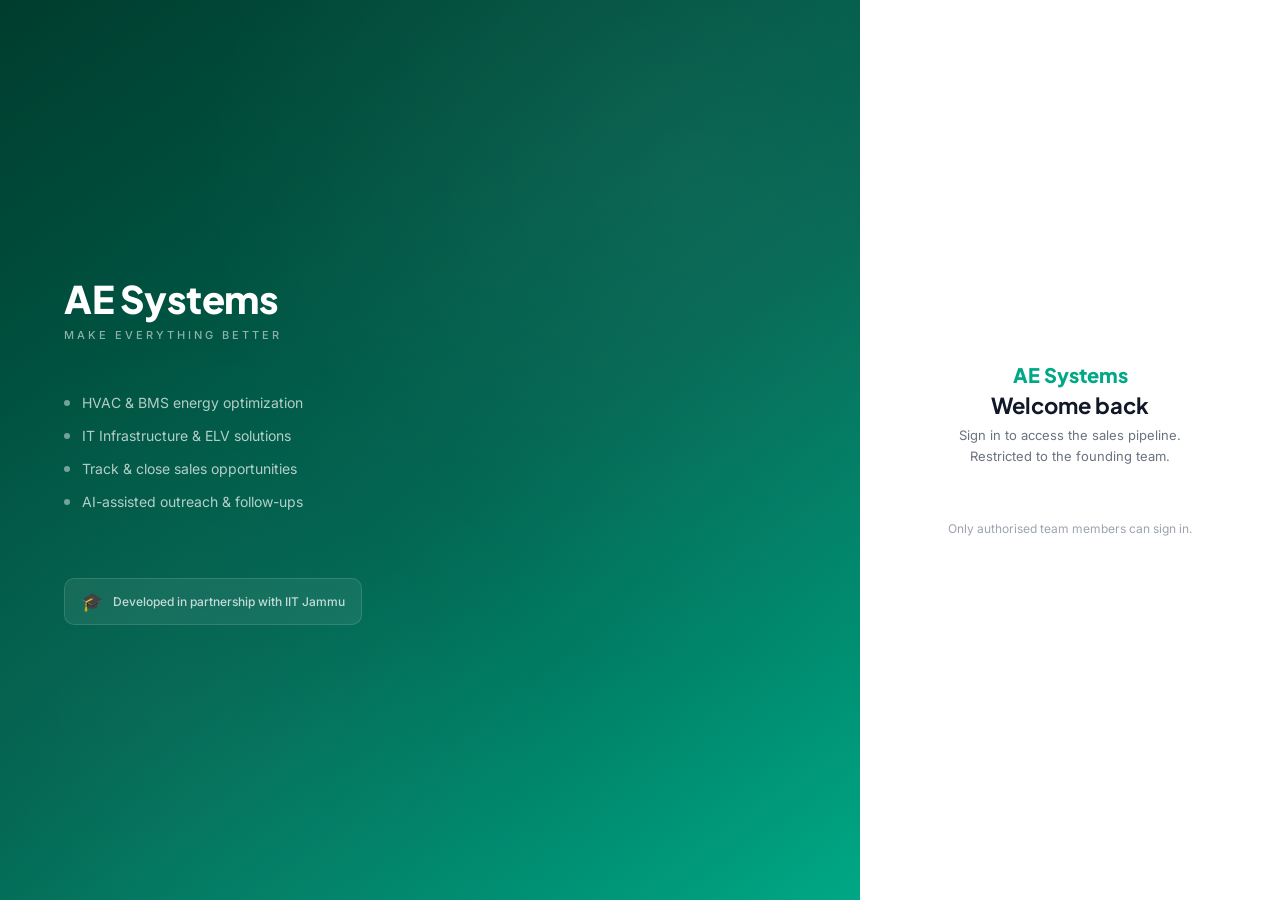
==== commit 57888ac2: "Remove contact information from login note" ====
--- a/index.html
+++ b/index.html
@@ -42,7 +42,7 @@
     <div class="login-google-wrap">
       <div id="google-btn"></div>
     </div>
-    <div class="login-note">Only authorised team members can sign in.<br>Contact Amit G if you need access.</div>
+    <div class="login-note">Only authorised team members can sign in. </div>
   </div>
 
 </div>
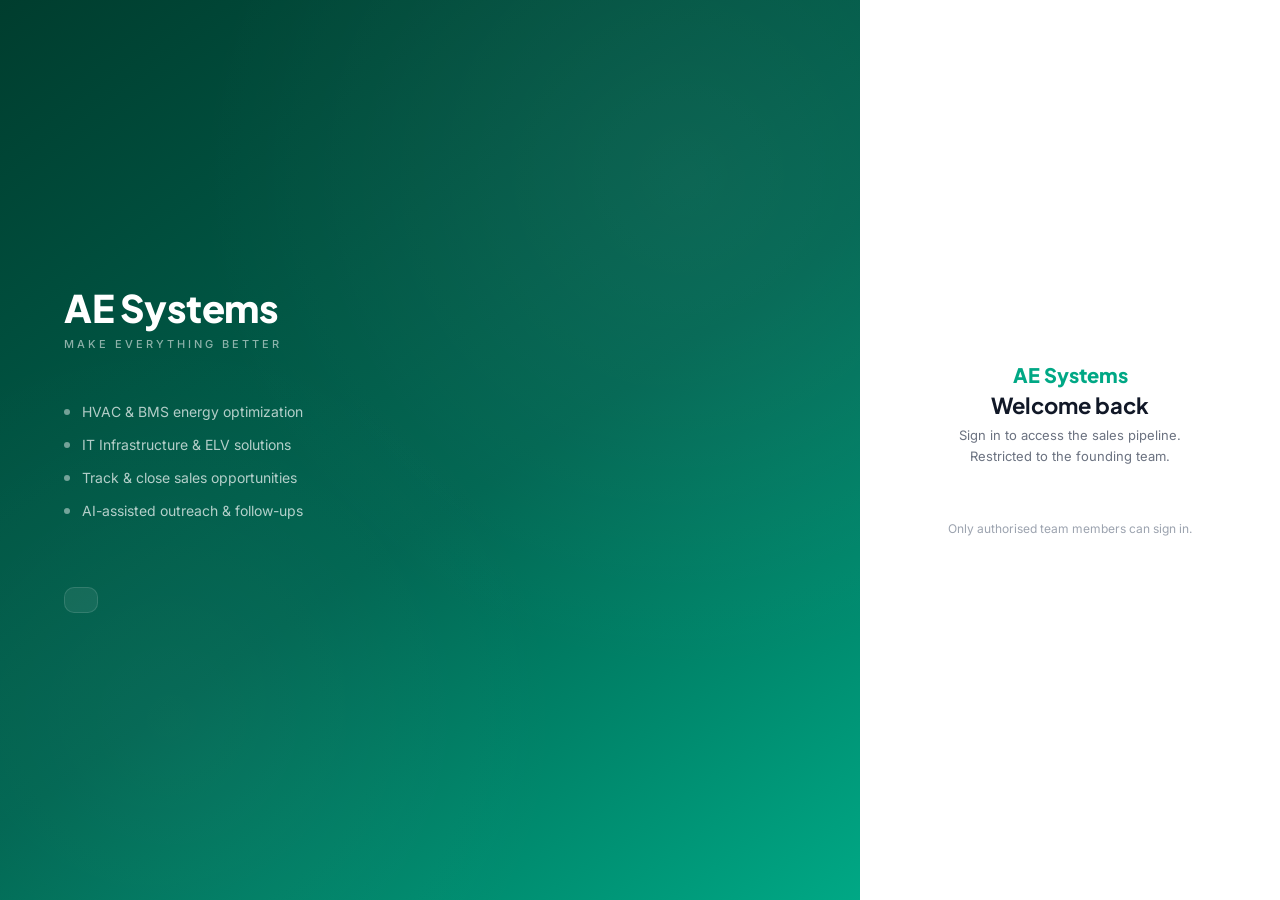
==== commit 571b7f6c: "Remove IIT Jammu partnership text from index.html Removed IIT Jammu partnership text from the login " ====
--- a/index.html
+++ b/index.html
@@ -27,8 +27,7 @@
       <div class="login-feature"><div class="login-feature-dot"></div><div class="login-feature-text">Track & close sales opportunities</div></div>
       <div class="login-feature"><div class="login-feature-dot"></div><div class="login-feature-text">AI-assisted outreach & follow-ups</div></div>
       <div class="login-iit">
-        <span style="font-size:18px">🎓</span>
-        <div class="login-iit-text">Developed in partnership with IIT Jammu</div>
+      
       </div>
     </div>
   </div>
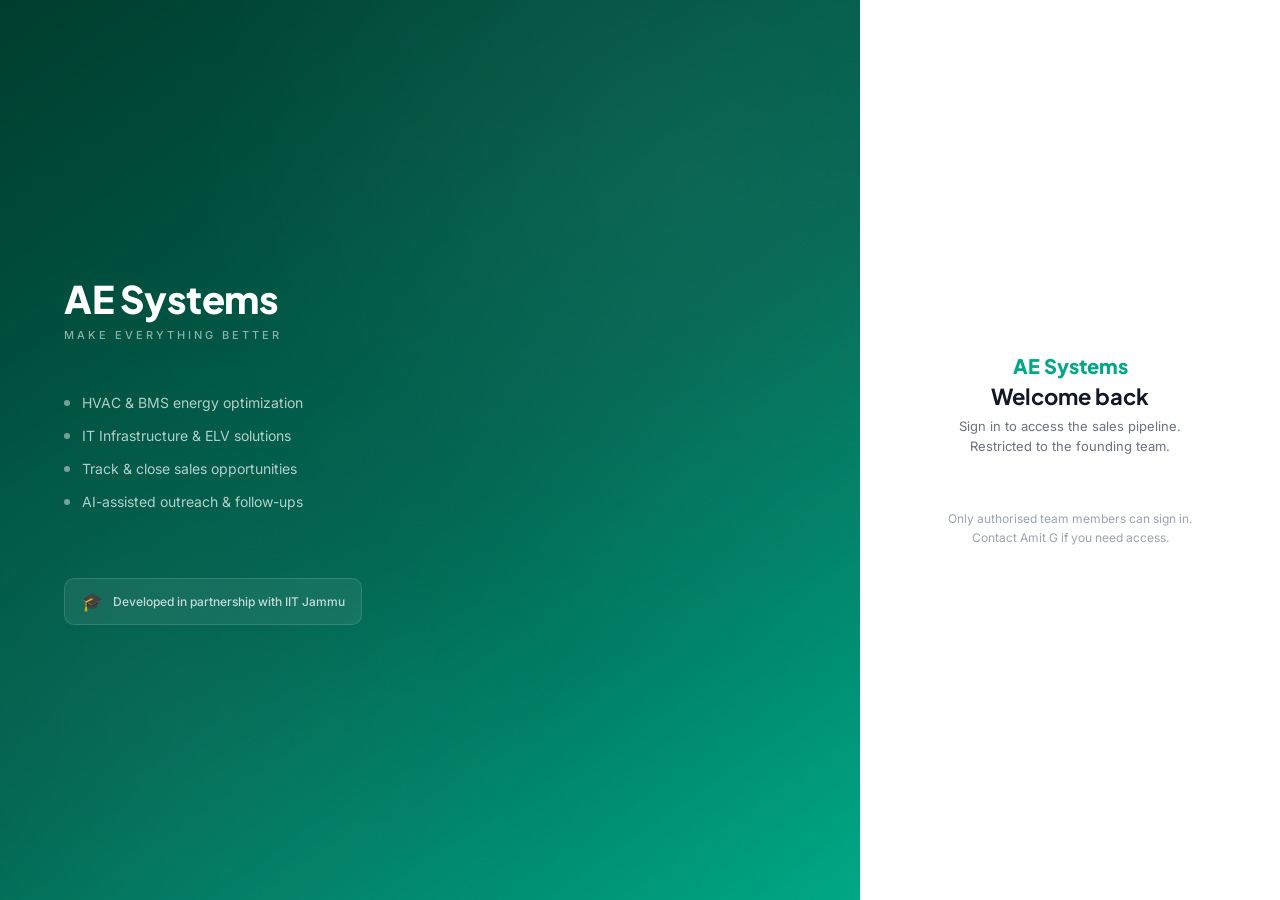
==== commit 21b7d89e: "Add files via upload" ====
--- a/index.html
+++ b/index.html
@@ -27,7 +27,8 @@
       <div class="login-feature"><div class="login-feature-dot"></div><div class="login-feature-text">Track & close sales opportunities</div></div>
       <div class="login-feature"><div class="login-feature-dot"></div><div class="login-feature-text">AI-assisted outreach & follow-ups</div></div>
       <div class="login-iit">
-      
+        <span style="font-size:18px">🎓</span>
+        <div class="login-iit-text">Developed in partnership with IIT Jammu</div>
       </div>
     </div>
   </div>
@@ -41,7 +42,7 @@
     <div class="login-google-wrap">
       <div id="google-btn"></div>
     </div>
-    <div class="login-note">Only authorised team members can sign in. </div>
+    <div class="login-note">Only authorised team members can sign in.<br>Contact Amit G if you need access.</div>
   </div>
 
 </div>
@@ -98,6 +99,7 @@
     <div class="topbar">
       <div class="topbar-title" id="topbar-title">Dashboard <span>Overview</span></div>
       <button class="btn btn-ghost btn-sm" id="btn-refresh" onclick="App.refreshLeads()">↻ Refresh</button>
+      <button class="btn btn-ai btn-sm" onclick="App.openEmailImport()">✦ Import from Email</button>
       <button class="btn btn-primary btn-sm" onclick="App.openAddLead()">＋ New Opportunity</button>
     </div>
     <div class="content" id="content"></div>
@@ -308,6 +310,64 @@
   </div>
 </div>
 
+<!-- EMAIL IMPORT -->
+<div class="modal-backdrop hidden" id="modal-email-import">
+  <div class="modal">
+    <div class="modal-head">
+      <div class="modal-title">✦ Import Lead from Email</div>
+      <div class="modal-close" onclick="closeModal('modal-email-import')">✕</div>
+    </div>
+    <div class="modal-body">
+      <div class="form-group">
+        <label>Paste the full email content here</label>
+        <textarea id="email-import-text" style="min-height:180px" placeholder="Paste the entire email — subject, body, sender details. AI will extract the lead information automatically..."></textarea>
+      </div>
+      <button class="btn btn-ai" onclick="App.parseEmailLead()">✦ Extract Lead Details</button>
+      <div id="email-import-preview" style="display:none">
+        <div style="font-size:11px;font-weight:700;color:var(--text3);text-transform:uppercase;letter-spacing:0.8px;margin-bottom:10px">Extracted Details — review before saving</div>
+        <div class="form-row">
+          <div class="form-group">
+            <label>Contact Name</label>
+            <input type="text" id="ei-contact">
+          </div>
+          <div class="form-group">
+            <label>Company</label>
+            <input type="text" id="ei-company">
+          </div>
+        </div>
+        <div class="form-row">
+          <div class="form-group">
+            <label>Phone</label>
+            <input type="text" id="ei-phone">
+          </div>
+          <div class="form-group">
+            <label>Email</label>
+            <input type="email" id="ei-email">
+          </div>
+        </div>
+        <div class="form-row">
+          <div class="form-group">
+            <label>Opportunity Type</label>
+            <select id="ei-type"></select>
+          </div>
+          <div class="form-group">
+            <label>City</label>
+            <input type="text" id="ei-city">
+          </div>
+        </div>
+        <div class="form-group">
+          <label>Notes (AI Summary)</label>
+          <textarea id="ei-notes" style="min-height:80px"></textarea>
+        </div>
+      </div>
+    </div>
+    <div class="modal-footer">
+      <button class="btn btn-ghost" onclick="closeModal('modal-email-import')">Cancel</button>
+      <button class="btn btn-primary hidden" id="ei-save-btn" onclick="App.saveEmailLead()">Save as Lead</button>
+    </div>
+  </div>
+</div>
+
 <!-- TOAST -->
 <div class="toast" id="toast"></div>
 
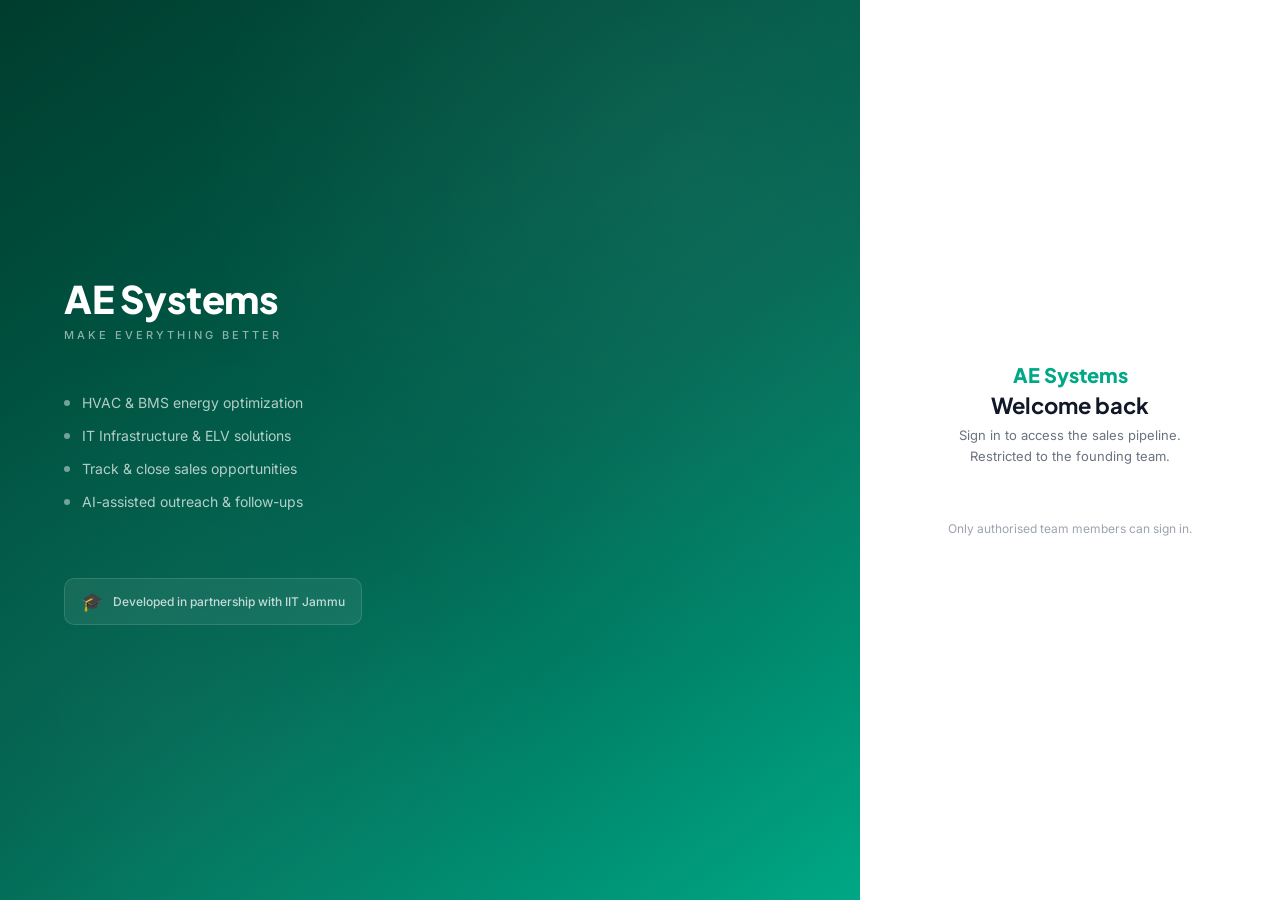
==== commit 95973649: "Update index.html" ====
--- a/index.html
+++ b/index.html
@@ -42,7 +42,7 @@
     <div class="login-google-wrap">
       <div id="google-btn"></div>
     </div>
-    <div class="login-note">Only authorised team members can sign in.<br>Contact Amit G if you need access.</div>
+    <div class="login-note">Only authorised team members can sign in.</div>
   </div>
 
 </div>
